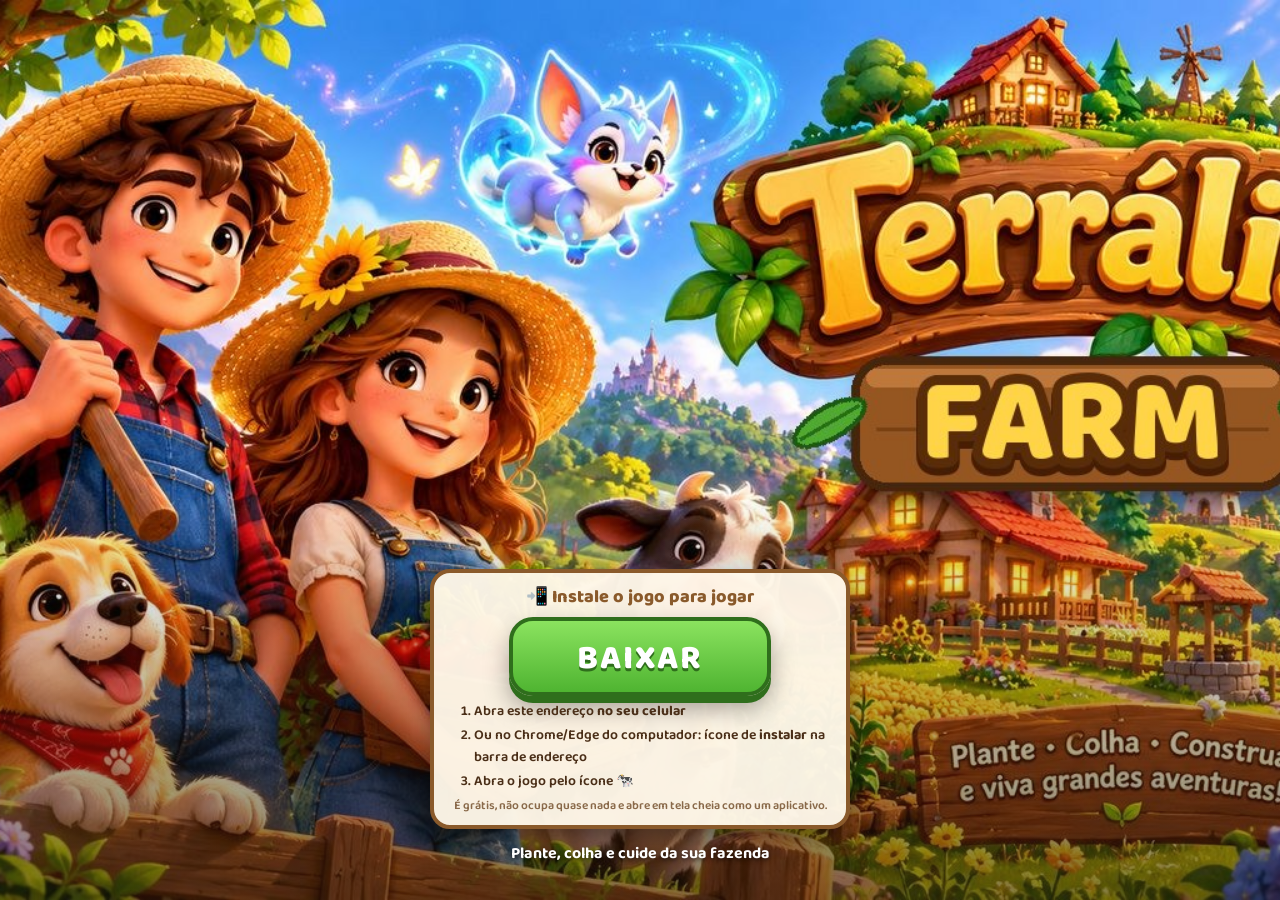
==== index.html @ 2d901656 "Add files via upload" ====
<!DOCTYPE html>
<html lang="pt-BR">
<head>
<meta charset="utf-8">
<meta name="viewport" content="width=device-width, initial-scale=1, maximum-scale=1, user-scalable=no, viewport-fit=cover">
<meta name="theme-color" content="#7cc456">
<meta name="screen-orientation" content="landscape">
<title>Terrália Farm</title>
<link rel="manifest" href="manifest.webmanifest">
<meta name="theme-color" content="#6cc357">
<meta name="mobile-web-app-capable" content="yes">
<meta name="apple-mobile-web-app-capable" content="yes">
<meta name="apple-mobile-web-app-title" content="Terrália Farm">
<link rel="icon" type="image/png" href="assets/icones/favicon.png">
<link rel="apple-touch-icon" href="assets/icones/apple-touch-icon.png">
<link rel="preconnect" href="https://fonts.googleapis.com">
<link href="https://fonts.googleapis.com/css2?family=Baloo+2:wght@500;600;700;800&display=swap" rel="stylesheet">
<link rel="stylesheet" href="css/style.css?v=0.46">
</head>
<body>
<canvas id="cena"></canvas>
<div id="carregando"><div class="car-caixa"><div class="car-logo">Terrália <span>Farm</span></div><div class="car-txt"></div><div class="car-barra"><i></i></div><div class="car-dica"></div></div></div>
<script>
(function(){
  var D=['Arraste a semente por cima de vários canteiros de uma vez!','Toque nos cercados para ouvir os bichinhos 🐄','Ajudar fazendas de amigos dá moedas e XP','Anuncie suas vendas da banca no chat 📢','Materiais de ampliação caem ao colher e produzir','Na cooperativa vocês pedem e doam itens entre si'];
  var el=document.getElementById('carregando'), barra=el.querySelector('i'), p=0, t=null;
  window.mostrarCarregando=function(txt){ el.querySelector('.car-txt').textContent=txt; el.querySelector('.car-dica').textContent='💡 '+D[Math.floor(Math.random()*D.length)]; el.classList.add('on'); clearInterval(t); t=setInterval(function(){ p+=(92-p)*.06; barra.style.width=p+'%'; },60); };
  window.esconderCarregando=function(){ clearInterval(t); barra.style.width='100%'; setTimeout(function(){ el.classList.add('saindo'); setTimeout(function(){ el.classList.remove('on','saindo'); },450); },250); };
  try{ var txt=sessionStorage.getItem('terralia-indo'); if(txt){ p=35; window.mostrarCarregando(txt); } }catch(e){}
})();
</script>
<div id="girar"><div class="cel"></div>Gire o celular<small>Terrália Farm é jogado na horizontal</small></div>

<!-- Tela inicial -->
<div id="splash">
  <div class="conta-splash" id="contaSplash"></div>
  <div class="splash-logo"><img src="assets/ui/logo.webp" alt="Terrália Farm"></div>
  <div class="splash-baixo">
    <button class="btn-jogar" id="btnJogar">JOGAR</button>
    <button class="btn-instalar" id="btnInstalar">📲 Baixar o jogo no celular</button>
    <div class="baixar-painel" id="painelBaixar"></div>
    <p class="splash-sub">Plante, colha e cuide da sua fazenda</p>
  </div>
</div>

<div class="tela-login" id="telaLogin"><div class="lg-caixa"><div class="lg-logo">Terrália <span>Farm</span></div><div id="lgCorpo"></div></div></div>
<div class="faixa-conta" id="faixaConta">⚠️ Seu progresso está só neste aparelho. <b>Conectar conta</b><span class="fc-x">✕</span></div>
<div class="modal-inst" id="modalInst"><div class="mi-caixa"><button class="mi-x" id="miFechar">✕</button><div class="mi-tit">📲 Terrália Farm no seu celular</div><div class="mi-corpo" id="miCorpo"></div></div></div>

<!-- Topo -->
<div class="topo">
  <div class="perfil" data-abrir="perfil">
    <div class="avatar"><img id="avatarImg" src="assets/img/fazendeiro.jpg" alt=""></div>
    <div class="estrela" data-icone="estrela"><span id="nivel">1</span></div>
    <div class="xp"><div class="xpbar"><i id="xpbar"></i></div><span id="xptxt"></span></div>
  </div>
  <div class="topo-dir">
    <div class="pill" id="chipMoedas"><span class="pill-ico" data-icone="moeda"></span><b id="moedas">0</b><button class="mais" data-abrir="loja">+</button></div>
    <button class="redondo" data-abrir="config" data-icone="engrenagem" aria-label="Configurações"></button>
  </div>
</div>

<!-- Botões laterais (agrupados: tocar abre os itens do grupo) -->
<div class="lateral">
  <div class="grupo">
    <button class="mini" data-grupo="visao" aria-label="Câmera"><span class="txt-ico">🎥</span><small>Câmera</small></button>
    <div class="flyout" id="fly-visao">
      <button class="mini" id="btnGirar" aria-label="Girar visão"><span class="txt-ico">⟳</span><small>Girar</small></button>
      <button class="mini" id="btnTrava" aria-label="Travar ou destravar a câmera"><span class="txt-ico">🔒</span><small>Travada</small></button>
    </div>
  </div>
  <div class="grupo">
    <button class="mini" data-grupo="social" aria-label="Social"><span class="txt-ico">👥</span><small>Social</small><b class="badge" id="badgeSocial"></b></button>
    <div class="flyout" id="fly-social">
      <button class="mini" data-abrir="amigos"><span class="txt-ico">🧑‍🤝‍🧑</span><small>Amigos</small></button>
      <button class="mini" data-abrir="coop"><span class="txt-ico">🤝</span><small>Coop</small></button>
      <button class="mini" data-abrir="banca"><span class="txt-ico">🏪</span><small>Banca</small></button>
      <button class="mini" data-abrir="ranking"><span class="txt-ico">🏆</span><small>Ranking</small></button>
    </div>
  </div>
  <button class="mini" data-abrir="pedidos" aria-label="Pedidos"><span class="txt-ico">🚚</span><small>Pedidos</small></button>
</div>

<!-- Botões de canto -->
<div class="cantos esq">
  <button class="gbtn" data-abrir="loja"><i data-icone="loja"></i><span>Loja</span></button>
  <button class="gbtn" data-abrir="animais"><i class="emo-gbtn">🐾</i><span>Animais</span><b class="badge" id="badgeAnimais"></b></button>
</div>
<div class="cantos dir">
  <span id="fpsTeste">-- fps</span>
  <button class="gbtn" data-abrir="armazem"><i data-icone="caixa"></i><span>Armazém</span><b class="badge" id="badgeArmazem"></b></button>
</div>

<div class="dica-campo" id="dicaCampo"></div>
<div class="missoes" id="missoes"></div>
<div class="vinheta"></div>
<div class="marca-jogo">Terrália <b>Farm</b></div>
<div class="chat" id="chat"></div>
<div class="dica-arr" id="dicaArr"></div>
<div class="tutorial" id="tutorial">
  <div class="tut-avatar"><img src="assets/img/fazendeiro.jpg" alt=""></div>
  <div class="tut-corpo"><div class="tut-nome">Tonho</div><div class="tut-txt"></div>
    <div class="tut-acoes"><button class="link-pular" data-tut="pular">Pular tutorial</button><button class="btn verde" data-tut="prox"></button></div></div>
</div>
<div class="maozinha" id="maozinha">👆</div>
<div class="barra-edicao"><span>✏️ Modo edição · toque numa construção e arraste</span><button class="btn verde" data-ed="concluir">Concluir</button></div>
<div class="ferr-edicao" id="ferrEdicao"><button data-ed="girar" title="Girar">⟳</button><button data-ed="ok" class="ok" title="Confirmar">✓</button><button data-ed="cancelar" class="nao" title="Cancelar">✕</button><button data-ed="vender" class="vend" title="Vender decoração">🗑</button></div>
<div class="hotbar" id="hotbar" style="display:none"></div>
<div class="seletor-sem" id="seletorSem"></div>
<div class="pop-venda" id="popVenda"></div>
<div class="barra-visita" id="barraVisita"></div>
<div class="fila-ui" id="filaUI"></div>
<div class="barra-construcao" id="barraConstrucao"></div>
<div class="tip" id="tip"></div>
<div class="toast-area" id="toasts"></div>

<!-- Janelas -->
<div class="fundo" id="fundo">
  <div class="janela">
    <div class="jtopo"><h2 id="jtitulo"></h2><button class="fechar" data-acao="fechar">✕</button></div>
    <div class="abas" id="jabas"></div>
    <div class="jcorpo" id="jcorpo"></div>
  </div>
</div>

<script src="assets/lib/three.min.js"></script>
<script src="assets/lib/OrbitControls.js"></script>
<script src="assets/lib/GLTFLoader.js"></script>
<script src="assets/lib/RoomEnvironment.js"></script>
<script src="assets/lib/supabase.js"></script>
<script src="js/icones.js"></script>
<script src="js/audio.js?v=0.46"></script>
<script src="js/game.js?v=0.46"></script>
</body>
</html>
---- css/style.css ----
:root{
  --madeira:#7a4a26; --madeira2:#9a5f33; --madeira-clara:#c98b52;
  --creme:#fff8ea; --creme2:#f5e7cc; --borda:#e0c9a0;
  --texto:#4a2e17; --suave:#8a6a4c;
  --ouro:#ffc53d; --ouro2:#f29e1f; --verde:#5cc23f; --verde2:#3a9128; --vermelho:#e0503a;
  --safe-t:env(safe-area-inset-top,0px); --safe-b:env(safe-area-inset-bottom,0px);
  --safe-l:env(safe-area-inset-left,0px); --safe-r:env(safe-area-inset-right,0px);
}
*{box-sizing:border-box}
html,body{margin:0;height:100%;overflow:hidden;background:#9fd8ff;overscroll-behavior:none}
body{font-family:'Baloo 2',system-ui,sans-serif;color:var(--texto);user-select:none;-webkit-user-select:none;-webkit-tap-highlight-color:transparent;touch-action:none}
button{font-family:inherit;cursor:pointer;border:none;color:inherit}
img{display:block}
#cena{position:fixed;inset:0;width:100%;height:100%;display:block;touch-action:none}

/* texto com contorno "de jogo" */
.contorno{color:#fff;text-shadow:0 2px 0 var(--madeira),2px 0 0 var(--madeira),-2px 0 0 var(--madeira),0 -2px 0 var(--madeira),1.5px 1.5px 0 var(--madeira),-1.5px 1.5px 0 var(--madeira),1.5px -1.5px 0 var(--madeira),-1.5px -1.5px 0 var(--madeira)}

/* ---------- splash ---------- */
#splash{position:fixed;inset:0;z-index:100;background:#2b6a3a url('../assets/img/capa.jpg') center/cover no-repeat;display:flex;align-items:flex-end;justify-content:center;transition:opacity .45s}
#splash::after{content:'';position:absolute;inset:0;background:linear-gradient(180deg,transparent 55%,rgba(30,20,8,.55));pointer-events:none}
#splash.saindo{opacity:0;pointer-events:none}
.splash-baixo{position:relative;z-index:1;text-align:center;padding:0 20px calc(34px + var(--safe-b))}
.btn-jogar{font-size:34px;font-weight:800;letter-spacing:2px;padding:10px 64px 6px;border-radius:24px;color:#fff;
  background:linear-gradient(180deg,#8be35f,#4fb431);border:4px solid #2f6e1c;box-shadow:0 7px 0 #2f6e1c,0 12px 24px rgba(0,0,0,.35);
  text-shadow:0 3px 0 #2f6e1c;animation:respira 1.6s ease-in-out infinite}
.btn-jogar:active{transform:translateY(4px);box-shadow:0 3px 0 #2f6e1c}
@keyframes respira{50%{transform:scale(1.05)}}
.splash-logo{display:none;position:absolute;top:calc(40px + var(--safe-t));left:0;right:0;text-align:center;z-index:1;font-size:58px;font-weight:800;color:#ffd447;letter-spacing:1px;
  text-shadow:0 4px 0 #8a4b1c,3px 0 0 #8a4b1c,-3px 0 0 #8a4b1c,0 -3px 0 #8a4b1c,3px 3px 0 #8a4b1c,-3px 3px 0 #8a4b1c,3px -3px 0 #8a4b1c,-3px -3px 0 #8a4b1c,0 10px 18px rgba(0,0,0,.4)}
@media (orientation:portrait){ #splash{background-position:28% center} .splash-logo{display:block} }
.splash-sub{color:#fff;font-weight:700;font-size:16px;margin:12px 0 0;text-shadow:0 2px 4px rgba(0,0,0,.6)}

/* ---------- topo ---------- */
.topo{position:fixed;top:calc(10px + var(--safe-t));left:calc(10px + var(--safe-l));right:calc(10px + var(--safe-r));display:flex;justify-content:space-between;align-items:flex-start;gap:8px;pointer-events:none;z-index:10}
.topo > *{pointer-events:auto}
.perfil{display:flex;align-items:center;position:relative;cursor:pointer}
.avatar{width:62px;height:62px;border-radius:18px;overflow:hidden;border:3px solid var(--madeira);background:#fff;box-shadow:0 4px 0 var(--madeira);position:relative;z-index:2}
.avatar img{width:100%;height:100%;object-fit:cover}
.estrela{position:absolute;left:42px;top:-8px;z-index:3;width:38px;height:38px}
.estrela svg{position:absolute;inset:0;width:100%;height:100%;filter:drop-shadow(0 2px 0 rgba(0,0,0,.25))}
.estrela span{position:absolute;inset:0;display:flex;align-items:center;justify-content:center;padding-top:4px;font-weight:800;font-size:14px;color:#fff;text-shadow:0 1px 0 #8a4b00,1px 0 0 #8a4b00,-1px 0 0 #8a4b00,0 -1px 0 #8a4b00}
.xp{margin-left:-10px;padding:4px 12px 4px 18px;background:rgba(74,46,23,.82);border-radius:0 14px 14px 0;min-width:130px;z-index:1}
.xpbar{height:10px;background:#3a2412;border-radius:6px;overflow:hidden}
.xpbar i{display:block;height:100%;width:0;background:linear-gradient(90deg,#9bea6e,#55c23a);border-radius:6px;transition:width .3s}
.xp span{display:block;font-size:11.5px;font-weight:700;color:#ffe9c6;line-height:1.2;margin-top:2px}
.topo-dir{display:flex;gap:8px;align-items:center}
.pill{display:flex;align-items:center;gap:6px;background:linear-gradient(180deg,#6b4122,#5a351b);border:3px solid #3e230f;border-radius:14px;padding:2px 3px 2px 0;color:#fff;font-weight:800;font-size:18px;min-width:132px;margin-left:16px;height:40px;box-shadow:0 3px 0 rgba(0,0,0,.25)}
.pill-ico{width:42px;height:42px;margin-left:-20px;flex:0 0 auto;filter:drop-shadow(0 2px 0 rgba(0,0,0,.3))}
.pill-ico svg{width:100%;height:100%}
.pill b{flex:1;text-align:right;text-shadow:0 2px 0 #2c180a}
.mais{width:26px;height:26px;border-radius:9px;background:linear-gradient(180deg,#8be35f,#4fb431);color:#fff;font-weight:800;font-size:19px;line-height:1;border:2px solid #2f6e1c;padding:0}
.redondo{width:46px;height:46px;border-radius:14px;background:linear-gradient(180deg,#d39762,#a8693a);border:3px solid var(--madeira);box-shadow:0 4px 0 var(--madeira);padding:5px}
.redondo svg{width:100%;height:100%}
.lateral{position:fixed;right:calc(12px + var(--safe-r));top:calc(78px + var(--safe-t));display:flex;flex-direction:column;gap:10px;z-index:10}
.mini{width:56px;height:56px;border-radius:50%;background:radial-gradient(circle at 50% 35%,#fffaf0,#f1dcb5);border:3px solid var(--madeira);box-shadow:0 4px 0 var(--madeira);padding:0;display:flex;flex-direction:column;align-items:center;justify-content:center}
.mini span{width:30px;height:30px;display:block}.mini svg{width:100%;height:100%}
.mini small{font-size:9.5px;font-weight:800;line-height:1;margin-top:1px}
.mini.ligado{background:radial-gradient(circle at 50% 35%,#fff7cf,#ffd35a);border-color:#b8740c;box-shadow:0 4px 0 #b8740c}
.mini:active{transform:translateY(2px);box-shadow:0 2px 0 var(--madeira)}
.pulse{animation:pulse .35s}
@keyframes pulse{50%{transform:scale(1.12)}}

/* ---------- botões de canto ---------- */
.cantos{position:fixed;bottom:calc(14px + var(--safe-b));display:flex;gap:10px;z-index:10}
.cantos.esq{left:calc(12px + var(--safe-l))}
.cantos.dir{right:calc(12px + var(--safe-r))}
.gbtn{width:76px;height:76px;border-radius:20px;position:relative;padding:0;
  background:linear-gradient(180deg,#fff3d6 0,#fff3d6 58%,#f3d7a6 58%,#e9c48a 100%);
  border:3px solid var(--madeira);box-shadow:0 5px 0 var(--madeira),0 8px 14px rgba(0,0,0,.18);
  display:flex;flex-direction:column;align-items:center;justify-content:center}
.gbtn i{display:block;width:44px;height:44px;filter:drop-shadow(0 2px 0 rgba(0,0,0,.18))}
.gbtn i svg{width:100%;height:100%}
.gbtn span{font-size:12.5px;font-weight:800;margin-top:4px;color:var(--texto)}
.gbtn:active{transform:translateY(3px);box-shadow:0 2px 0 var(--madeira)}
.badge{position:absolute;top:-8px;right:-8px;background:var(--vermelho);color:#fff;font-size:12.5px;font-weight:800;border-radius:11px;padding:0 7px;min-width:22px;border:2px solid #fff;display:none}

/* ---------- barra de ferramentas ---------- */
.hotbar{position:fixed;left:50%;bottom:calc(14px + var(--safe-b));transform:translateX(-50%);display:flex;gap:6px;z-index:10;
  background:rgba(74,46,23,.82);border-radius:22px;padding:7px;max-width:calc(100vw - 380px);overflow-x:auto;scrollbar-width:none;touch-action:pan-x}
.hotbar::-webkit-scrollbar{display:none}
.slot{width:60px;height:60px;flex:0 0 auto;border-radius:16px;background:var(--creme);border:3px solid #c9a676;display:flex;flex-direction:column;align-items:center;justify-content:center;position:relative;font-size:28px;line-height:1;padding:0}
.slot small{font-size:10px;font-weight:800;color:var(--suave);margin-top:2px}
.slot .qtd{position:absolute;bottom:-5px;right:-4px;font-size:12px;font-weight:800;background:var(--madeira);color:#fff;border-radius:8px;padding:0 5px;min-width:20px}
.slot.ativo{border-color:var(--ouro);background:#fff3c4;box-shadow:0 0 0 3px rgba(255,197,61,.55);transform:translateY(-4px)}
.slot.vazio{opacity:.5}
.slot .ico{width:38px;height:38px;position:relative;display:block}
.slot .ico svg{width:100%;height:100%}
.slot .ico .emo{position:absolute;left:0;right:0;bottom:3px;text-align:center;font-size:17px;line-height:1}
.sep{width:3px;background:rgba(255,255,255,.2);margin:6px 1px;border-radius:2px;flex:0 0 auto}

.dica-campo{position:fixed;left:50%;bottom:calc(98px + var(--safe-b));transform:translateX(-50%);background:rgba(74,46,23,.82);color:#fff;font-weight:700;font-size:14px;padding:4px 14px;border-radius:12px;pointer-events:none;white-space:nowrap;z-index:9;max-width:calc(100vw - 24px);overflow:hidden;text-overflow:ellipsis}

.tip{position:fixed;pointer-events:none;background:rgba(74,46,23,.92);color:#fff;font-weight:700;font-size:14px;padding:5px 10px;border-radius:10px;transform:translate(14px,14px);display:none;z-index:20;white-space:nowrap}
.flutua{position:fixed;pointer-events:none;font-weight:800;font-size:24px;z-index:25;transform:translate(-50%,-50%);white-space:nowrap}

.toast-area{position:fixed;left:50%;top:calc(84px + var(--safe-t));transform:translateX(-50%);display:flex;flex-direction:column;gap:6px;align-items:center;z-index:60;pointer-events:none;width:max-content;max-width:calc(100vw - 24px)}
.toast{background:rgba(74,46,23,.95);color:#fff;padding:7px 16px;border-radius:14px;font-weight:700;font-size:15px;box-shadow:0 4px 12px rgba(0,0,0,.2);animation:entra .25s ease-out;text-align:center}
.toast.bom{background:#3f8d33} .toast.ouro{background:#d48a0a}
@keyframes entra{from{transform:translateY(-10px);opacity:0}}

/* ---------- janelas ---------- */
.fundo{position:fixed;inset:0;background:rgba(30,18,6,.45);display:none;align-items:center;justify-content:center;z-index:70;padding:calc(14px + var(--safe-t)) 12px calc(14px + var(--safe-b))}
.fundo.aberto{display:flex}
.janela{background:var(--creme);border:4px solid var(--madeira);border-radius:24px;width:100%;max-width:470px;max-height:100%;display:flex;flex-direction:column;box-shadow:0 8px 0 var(--madeira),0 16px 34px rgba(0,0,0,.3);overflow:hidden;animation:abre .2s ease-out}
@keyframes abre{from{transform:scale(.92);opacity:.4}}
.jtopo{display:flex;align-items:center;justify-content:center;padding:10px 14px;position:relative;
  background:repeating-linear-gradient(180deg,#b57442 0 22px,#a8693a 22px 24px);border-bottom:4px solid var(--madeira)}
.jtopo h2{margin:0;font-size:24px;line-height:1.2}
.fechar{position:absolute;right:10px;top:50%;transform:translateY(-50%);width:36px;height:36px;border-radius:12px;font-size:17px;font-weight:800;color:#fff;background:linear-gradient(180deg,#f2735b,#d4462f);border:3px solid #8e2a1a;padding:0}
.abas{display:flex;gap:6px;padding:10px 12px 4px}
.abas:empty{display:none}
.abas button{flex:1;background:var(--creme2);border-radius:12px;padding:6px 2px;font-size:14px;font-weight:800;color:var(--suave);border:2px solid var(--borda)}
.abas button.ativa{background:var(--ouro);color:var(--texto);border-color:var(--ouro2)}
.jcorpo{padding:10px 12px 14px;overflow:auto;touch-action:pan-y;-webkit-overflow-scrolling:touch}
.dica{font-size:13px;color:var(--suave);margin:0 4px 10px;line-height:1.35}
.card{display:flex;align-items:center;gap:10px;background:#fff;border:2px solid var(--borda);border-radius:16px;padding:8px 10px;margin-bottom:8px}
.card .em{font-size:32px;width:44px;text-align:center;flex:0 0 auto}
.card .foto{width:62px;height:62px;border-radius:14px;overflow:hidden;border:3px solid var(--madeira);flex:0 0 auto;background:#fff}
.card .foto img{width:100%;height:100%;object-fit:cover}
.card .meio{flex:1;min-width:0;line-height:1.2}
.card .nome{font-weight:800;font-size:16px}
.card .det{font-size:12.5px;color:var(--suave);font-weight:600}
.card.trava{opacity:.55;filter:grayscale(.7)}
.card.amigo-ok{background:#f2fbe9;border-color:#a9d98f}
.botoes{display:flex;gap:5px;flex:0 0 auto}
.btn{background:linear-gradient(180deg,#ffd768,#f5a623);color:var(--texto);font-weight:800;border-radius:12px;padding:6px 11px;font-size:14px;border:2px solid #b8740c;box-shadow:0 3px 0 #b8740c;white-space:nowrap}
.btn:active{transform:translateY(2px);box-shadow:0 1px 0 #b8740c}
.btn:disabled{background:#e8dfcf;color:#ab9b87;border-color:#cfc1aa;box-shadow:0 3px 0 #cfc1aa;cursor:not-allowed;transform:none}
.btn.verde{background:linear-gradient(180deg,#8be35f,#4fb431);color:#fff;border-color:#2f6e1c;box-shadow:0 3px 0 #2f6e1c;text-shadow:0 1px 0 #2f6e1c}
.btn.vermelho{background:linear-gradient(180deg,#f2735b,#d4462f);color:#fff;border-color:#8e2a1a;box-shadow:0 3px 0 #8e2a1a}
.btn.grande{width:100%;padding:10px;font-size:17px;margin-bottom:10px}
.preco{font-weight:800;font-size:15px}
.sobe{color:#3a9128} .desce{color:var(--vermelho)}
.evento{background:linear-gradient(90deg,#ffe9a8,#ffd56b);border:2px solid #f2b632;border-radius:12px;padding:8px 10px;font-weight:700;font-size:14px;margin-bottom:10px}
.nv{font-size:12px;background:#e8f4e1;color:#3f7d31;border-radius:6px;padding:1px 7px;font-weight:800}
.texto p,.texto li{font-size:15px;line-height:1.45;margin:6px 0}
.texto ul{padding-left:20px;margin:4px 0 10px}
.acoes{display:flex;gap:8px;justify-content:flex-end;margin-top:10px}
.linha-cfg{display:flex;align-items:center;justify-content:space-between;gap:10px;background:#fff;border:2px solid var(--borda);border-radius:14px;padding:10px 12px;margin-bottom:8px;font-weight:700}
.erro{position:fixed;inset:0;display:flex;align-items:center;justify-content:center;font-size:18px;font-weight:700;text-align:center;padding:30px}

/* ---------- celular ---------- */
@media (max-width:820px){
  .hotbar{left:10px;right:10px;transform:none;max-width:none;justify-content:flex-start;bottom:calc(10px + var(--safe-b))}
  .cantos{flex-direction:column;bottom:calc(96px + var(--safe-b));gap:9px}
  .gbtn{width:62px;height:62px;border-radius:17px}
  .gbtn i{width:36px;height:36px}
  .lateral{top:calc(74px + var(--safe-t))}
  .mini{width:50px;height:50px}.mini span{width:26px;height:26px}.mini small{font-size:8.5px}
  .slot .ico{width:34px;height:34px}
  .gbtn span{font-size:10.5px;margin-top:2px}
  .dica-campo{display:none}
  .abas button{font-size:12.5px;white-space:nowrap;padding:6px 0}
  .slot{width:56px;height:56px}
}
@media (max-width:420px){
  .avatar{width:54px;height:54px}
  .estrela{left:38px}
  .xp{min-width:96px;padding-right:8px}
  .pill{min-width:96px;font-size:16px}
  .redondo{width:40px;height:40px;font-size:19px}
}
@media (max-height:520px) and (orientation:landscape){
  .topo{top:calc(6px + var(--safe-t))}
  .avatar{width:46px;height:46px;border-radius:14px}
  .estrela{left:32px;top:-8px;width:32px;height:32px}
  .estrela span{font-size:12px}
  .xp{min-width:110px;padding:3px 10px 3px 16px}
  .xp span{font-size:10.5px}
  .pill{height:34px;min-width:118px;font-size:16px}
  .pill-ico{width:36px;height:36px}
  .redondo{width:38px;height:38px;padding:4px}
  .lateral{top:calc(54px + var(--safe-t));gap:8px}
  .mini{width:44px;height:44px}.mini span{width:22px;height:22px}.mini small{font-size:8px}
  .cantos{flex-direction:row;bottom:calc(8px + var(--safe-b));gap:8px}
  .gbtn{width:56px;height:56px;border-radius:15px}
  .gbtn i{width:30px;height:30px}
  .gbtn span{font-size:9.5px;margin-top:1px}
  .hotbar{left:50%;right:auto;transform:translateX(-50%);bottom:calc(8px + var(--safe-b));max-width:calc(100vw - 400px);padding:5px;gap:5px;border-radius:18px}
  .slot{width:48px;height:48px;border-radius:13px;border-width:2px}
  .slot .ico{width:28px;height:28px}
  .slot .ico .emo{font-size:12px;bottom:2px}
  .slot small{font-size:8.5px}
  .slot .qtd{font-size:10px;min-width:16px}
  .dica-campo{display:none}
  .toast-area{top:calc(56px + var(--safe-t))}
  .toast{font-size:13px;padding:5px 12px}
  .janela{max-width:560px}
  .jtopo{padding:6px 12px}.jtopo h2{font-size:20px}
  .fechar{width:32px;height:32px}
  .abas{padding:6px 10px 2px}
  .card{padding:6px 8px;margin-bottom:6px}
  .card .foto{width:50px;height:50px}
  .splash-baixo{padding-bottom:calc(16px + var(--safe-b))}
  .btn-jogar{font-size:26px;padding:6px 48px 3px}
  .splash-sub{font-size:13px;margin-top:6px}
}
/* celular em pé: pede para virar */
#girar{display:none}
@media (orientation:portrait) and (pointer:coarse){
  #girar{display:flex;position:fixed;inset:0;z-index:200;background:linear-gradient(180deg,#8fd16a,#4f9e3a);color:#fff;flex-direction:column;align-items:center;justify-content:center;text-align:center;padding:30px;font-weight:800;font-size:22px;text-shadow:0 2px 0 #2f6e1c}
  #girar .cel{width:70px;height:120px;border:6px solid #fff;border-radius:16px;margin-bottom:22px;animation:girar 2s ease-in-out infinite}
  #girar small{font-size:15px;font-weight:700;margin-top:8px;opacity:.95}
}
@keyframes girar{0%,20%{transform:rotate(0)}50%,80%{transform:rotate(-90deg)}100%{transform:rotate(0)}}


/* ---------- extras v3 ---------- */
.m-ico{display:inline-block;width:16px;height:16px;vertical-align:-3px;margin-right:2px}
.m-ico svg{width:100%;height:100%}
.btn .m-ico{width:15px;height:15px}
.saco-card{position:relative;width:44px;height:44px}
.saco-card svg{width:100%;height:100%}
.saco-card .emo{position:absolute;left:0;right:0;bottom:4px;text-align:center;font-size:19px;line-height:1}
.sub{font-weight:800;font-size:17px;margin:4px 4px 2px;color:var(--texto)}
.card.animal{flex-direction:column;align-items:stretch}
.card.animal .linha{display:flex;align-items:center;gap:10px}
.card.animal .linha2{display:flex;flex-wrap:wrap;gap:6px;margin-top:8px;padding-top:8px;border-top:2px dashed var(--borda)}
.card.animal .linha2 .btn{font-size:12.5px;padding:5px 9px}

/* ---------- modo edição ---------- */
.barra-edicao{display:none;position:fixed;top:calc(10px + var(--safe-t));left:50%;transform:translateX(-50%);z-index:30;align-items:center;gap:12px;
  background:rgba(74,46,23,.92);color:#fff;font-weight:800;font-size:15px;padding:6px 8px 6px 16px;border-radius:16px;border:3px solid #3e230f;white-space:nowrap}
body.editando .barra-edicao{display:flex}
body.editando .hotbar, body.editando .cantos, body.editando .dica-campo, body.editando .topo, body.editando #btnCentro, body.editando #btnChamar{display:none!important}
body.editando #btnEditar{background:radial-gradient(circle at 50% 35%,#fff7cf,#ffd35a);border-color:#b8740c;box-shadow:0 4px 0 #b8740c}
.ferr-edicao{display:none;position:fixed;z-index:30;transform:translate(-50%,-100%);gap:8px}
.ferr-edicao button{width:48px;height:48px;border-radius:50%;font-size:24px;font-weight:800;color:#fff;padding:0;background:linear-gradient(180deg,#d39762,#a8693a);border:3px solid var(--madeira);box-shadow:0 4px 0 var(--madeira)}
.ferr-edicao .ok{background:linear-gradient(180deg,#8be35f,#4fb431);border-color:#2f6e1c;box-shadow:0 4px 0 #2f6e1c}
.ferr-edicao .ok:disabled{filter:grayscale(1);opacity:.6}
.ferr-edicao .nao{background:linear-gradient(180deg,#f2735b,#d4462f);border-color:#8e2a1a;box-shadow:0 4px 0 #8e2a1a}
@media (max-height:520px) and (orientation:landscape){ .barra-edicao{font-size:12.5px;top:calc(6px + var(--safe-t))} .ferr-edicao button{width:42px;height:42px;font-size:20px} }

/* ---------- girar ---------- */
.mini .txt-ico{font-size:26px;font-weight:800;line-height:30px;text-align:center;color:var(--madeira)}
/* ---------- missões ---------- */
.missoes{position:fixed;left:calc(10px + var(--safe-l));top:calc(84px + var(--safe-t));z-index:9;width:230px;display:flex;flex-direction:column;gap:6px}
body.em-tutorial .missoes, body.editando .missoes{display:none}
.mis-topo{display:flex;align-items:center;gap:6px;background:rgba(74,46,23,.88);color:#fff;font-weight:800;font-size:14px;border-radius:12px;padding:5px 10px;border:2px solid #3e230f;width:max-content}
.mis-topo span{opacity:.8;font-size:12px}
.mis-pronta{background:var(--vermelho);border-radius:9px;padding:0 6px;font-size:12px}
.mis{background:rgba(255,248,234,.95);border:2px solid var(--borda);border-radius:13px;padding:6px 9px;box-shadow:0 3px 0 rgba(61,43,31,.15)}
.mis.ok{border-color:#7ccf5c;background:#f1fbe8;animation:pulse 1.4s infinite}
.mis-txt{font-weight:800;font-size:13px;line-height:1.2}
.mis-linha{display:flex;align-items:center;gap:6px;margin-top:4px}
.mis-linha span{font-size:11px;font-weight:800;color:var(--suave);white-space:nowrap}
.mis-barra{flex:1;height:7px;background:#ead9b8;border-radius:5px;overflow:hidden}
.mis-barra i{display:block;height:100%;background:linear-gradient(90deg,#9bea6e,#55c23a)}
.mis-premio{font-size:11.5px;font-weight:700;color:var(--suave);margin-top:3px}
.mis-btn{width:100%;margin-top:5px;padding:4px 8px;font-size:13px}
/* ---------- tutorial ---------- */
.tutorial{display:none;position:fixed;left:calc(12px + var(--safe-l));bottom:calc(100px + var(--safe-b));z-index:85;max-width:380px;gap:10px;align-items:flex-start;
  background:var(--creme);border:4px solid var(--madeira);border-radius:20px;padding:10px 12px;box-shadow:0 6px 0 var(--madeira),0 10px 24px rgba(0,0,0,.25);animation:abre .25s ease-out}
.tut-avatar{width:58px;height:58px;border-radius:16px;overflow:hidden;border:3px solid var(--madeira);flex:0 0 auto;background:#fff}
.tut-avatar img{width:100%;height:100%;object-fit:cover}
.tut-nome{font-weight:800;font-size:13px;color:var(--ouro2)}
.tut-txt{font-size:15px;line-height:1.35;font-weight:600}
.tut-acoes{display:flex;justify-content:space-between;align-items:center;gap:8px;margin-top:6px}
.link-pular{background:none;color:var(--suave);font-size:12px;font-weight:700;text-decoration:underline;padding:0}
.maozinha{display:none;position:fixed;z-index:90;font-size:44px;pointer-events:none;transform:translate(-20%,0);animation:apontar .9s ease-in-out infinite;filter:drop-shadow(0 3px 2px rgba(0,0,0,.35))}
@keyframes apontar{0%,100%{margin-top:6px}50%{margin-top:22px}}
@media (max-height:520px) and (orientation:landscape){
  .missoes{top:calc(60px + var(--safe-t));width:200px;gap:4px}
  .mis{padding:4px 7px}.mis-txt{font-size:11.5px}.mis-btn{font-size:11.5px;padding:3px 6px}
  .mis-premio{font-size:10.5px}
  .tutorial{bottom:calc(70px + var(--safe-b));max-width:330px;padding:7px 9px;border-width:3px}
  .tut-avatar{width:44px;height:44px}.tut-txt{font-size:13px}
  .maozinha{font-size:36px}
  .mini .txt-ico{font-size:22px;line-height:24px}
}

/* ---------- loja: subabas ---------- */
.subabas{display:flex;gap:5px;margin:0 0 10px;flex-wrap:wrap}
.subabas button{flex:1;min-width:max-content;background:#fff;border:2px solid var(--borda);border-radius:11px;padding:5px 8px;font-size:13px;font-weight:800;color:var(--suave)}
.subabas button.ativa{background:#6cc357;border-color:#3f8d33;color:#fff;text-shadow:0 1px 0 #2f6e1c}
.ferr-edicao .vend{background:linear-gradient(180deg,#9aa3ad,#6c757f);border-color:#3e454c;box-shadow:0 4px 0 #3e454c;font-size:20px}
.mis{cursor:pointer}
.mis-ir{font-size:12px;opacity:.8}
@media (max-height:520px) and (orientation:landscape){ .subabas button{font-size:11.5px;padding:4px 6px} }

/* ---------- perfil, nomes, moinho ---------- */
input.campo{width:100%;font-family:inherit;font-size:18px;font-weight:700;padding:9px 12px;border-radius:12px;border:3px solid var(--borda);background:#fff;color:var(--texto);user-select:text;-webkit-user-select:text;touch-action:auto;margin:4px 0 6px}
input.campo:focus{outline:none;border-color:var(--ouro2)}
.escolha{display:flex;gap:12px;margin:8px 0 12px}
.opcao{flex:1;background:#fff;border:3px solid var(--borda);border-radius:18px;padding:8px;display:flex;flex-direction:column;align-items:center;gap:6px;font-weight:800;font-size:15px}
.opcao img{width:96px;height:96px;border-radius:14px;object-fit:cover;border:3px solid var(--madeira)}
.opcao.sel{border-color:#4fb431;background:#f1fbe8;box-shadow:0 0 0 3px rgba(92,194,63,.35)}
.lapis{background:none;padding:0 4px;font-size:15px}
.fila-moinho{display:flex;gap:6px;margin-bottom:10px;flex-wrap:wrap}
.vaga{flex:1;min-width:120px;background:#fff;border:2px solid var(--borda);border-radius:12px;padding:6px 8px;font-weight:800;font-size:13px}
.vaga small{font-weight:700;color:var(--suave);font-size:11.5px}
.vaga.vazia{color:#b8a68e;border-style:dashed;display:flex;align-items:center;justify-content:center;min-height:52px}
.ing{display:inline-block;border-radius:8px;padding:0 6px;font-weight:800}
.ing.tem{background:#e6f6dc;color:#2f7a1f}.ing.falta{background:#fde4df;color:#b53a26}
@media (max-height:520px) and (orientation:landscape){ .opcao img{width:64px;height:64px} .escolha{margin:4px 0 6px} input.campo{font-size:15px;padding:6px 10px} }
.btn.verde:disabled,.btn.vermelho:disabled{background:#e8dfcf;color:#ab9b87;border-color:#cfc1aa;box-shadow:0 3px 0 #cfc1aa;text-shadow:none}
/* ---------- editor de personagem ---------- */
.editor-av{display:flex;gap:10px;align-items:flex-start}
.editor-av .prev{flex:0 0 170px;height:200px;border-radius:18px;background:radial-gradient(circle at 50% 40%,#e6f6ff,#bfe3f7);border:3px solid var(--borda);overflow:hidden;position:sticky;top:0;display:flex;align-items:center;justify-content:center}
.editor-av .prev canvas{width:200px!important;height:200px!important}
.editor-av .opcoes{flex:1;display:flex;flex-direction:column;gap:6px;min-width:0}
.op b{font-size:13px;display:block;margin-bottom:3px}
.chips{display:flex;flex-wrap:wrap;gap:5px}
.chip{background:#fff;border:2px solid var(--borda);border-radius:10px;padding:3px 9px;font-size:12.5px;font-weight:800;color:var(--suave)}
.chip.sel{background:#6cc357;border-color:#3f8d33;color:#fff}
.cor{width:28px;height:28px;border-radius:50%;border:3px solid #fff;box-shadow:0 0 0 2px var(--borda);padding:0}
.cor.sel{box-shadow:0 0 0 3px #3f8d33;transform:scale(1.12)}
@media (max-height:520px) and (orientation:landscape){
  .editor-av .prev{flex-basis:130px;height:150px}.editor-av .prev canvas{width:150px!important;height:150px!important}
  .cor{width:24px;height:24px}.chip{font-size:11.5px;padding:2px 7px}
}

.cap{display:flex;align-items:center;gap:8px;background:#fff;border:2px solid var(--borda);border-radius:14px;padding:6px 8px;margin-bottom:10px}
.cap-txt{font-weight:800;white-space:nowrap}
.cap .mis-barra{flex:1;height:10px}
.cap .btn{font-size:12.5px;padding:4px 8px}
.badge.cheio{background:#e08a0a}


/* ---------- lista de afazeres ---------- */
.fila-ui{display:none;position:fixed;left:50%;transform:translateX(-50%);bottom:calc(122px + var(--safe-b));z-index:11;gap:4px;align-items:center;background:rgba(74,46,23,.85);border-radius:14px;padding:4px 6px;max-width:calc(100vw - 24px)}
.fila-tit{color:#fff;font-weight:800;font-size:13px;margin:0 4px}
.fila-ic{width:30px;height:30px;border-radius:9px;background:var(--creme);border:2px solid #c9a676;font-size:16px;padding:0;display:flex;align-items:center;justify-content:center}
.fila-ic.atual{border-color:var(--ouro);background:#fff3c4;animation:pulse 1s infinite}
.fila-mais{color:#fff;font-weight:800;font-size:12px}
.fila-cancel{width:30px;height:30px;border-radius:9px;background:linear-gradient(180deg,#f2735b,#d4462f);border:2px solid #8e2a1a;font-size:15px;padding:0;margin-left:2px}
body.editando .fila-ui{display:none!important}
/* ---------- barra de construção ---------- */
.barra-construcao{display:none;position:fixed;left:12px;right:12px;bottom:calc(10px + var(--safe-b));z-index:30;gap:6px;overflow-x:auto;background:rgba(74,46,23,.9);border-radius:18px;padding:6px;scrollbar-width:none;touch-action:pan-x}
.barra-construcao::-webkit-scrollbar{display:none}
body.editando .barra-construcao{display:flex}
.bc{flex:0 0 auto;width:78px;background:var(--creme);border:2px solid #c9a676;border-radius:13px;padding:4px 2px;display:flex;flex-direction:column;align-items:center;line-height:1.1}
.bc .e{font-size:24px}.bc small{font-size:9.5px;font-weight:800;color:var(--suave);white-space:nowrap;overflow:hidden;max-width:74px;text-overflow:ellipsis}
.bc b{font-size:11px;font-weight:800;margin-top:1px}
.bc.trava{opacity:.5;filter:grayscale(.8)}.bc.caro b{color:#c0392b}
/* ---------- janela das fábricas (simples) ---------- */
.fab-topo{display:flex;gap:6px;align-items:center;flex-wrap:wrap;margin-bottom:8px}
.slotfab{width:58px;height:58px;border-radius:14px;background:#fff;border:2px solid var(--borda);display:flex;flex-direction:column;align-items:center;justify-content:center;position:relative;overflow:hidden}
.slotfab .e{font-size:24px;line-height:1}.slotfab small{font-size:11px;font-weight:800;color:var(--suave)}
.slotfab.ativo{border-color:var(--ouro);background:#fff8dc}
.slotfab .pb{position:absolute;left:0;bottom:0;height:5px;background:#55c23a}
.slotfab.vazio{border-style:dashed;color:#c9b393;font-size:22px;font-weight:800}
.fab-topo .btn{margin-left:auto}
.receita{display:flex;align-items:center;gap:8px;background:#fff;border:2px solid var(--borda);border-radius:14px;padding:6px 8px;margin-bottom:6px}
.receita .e{font-size:28px;width:36px;text-align:center}
.receita .meio{flex:1;min-width:0;line-height:1.25}.receita b{font-size:14.5px}
.receita .det{display:flex;flex-wrap:wrap;gap:4px;align-items:center;margin-top:2px}
.receita .det span:not(.ing){font-size:11.5px;font-weight:800;color:var(--suave)}
.receita .btn{padding:5px 9px;font-size:13px}
.receita.trava{opacity:.5;filter:grayscale(.7)}
.ing{font-size:11.5px;padding:0 5px}
@media (max-height:520px) and (orientation:landscape){
  .fila-ui{bottom:calc(72px + var(--safe-b))}.fila-ic,.fila-cancel{width:26px;height:26px;font-size:14px}
  .bc{width:66px}.bc .e{font-size:20px}
  .slotfab{width:48px;height:48px}.receita{padding:4px 6px}.receita .e{font-size:22px}
}

/* barra de sementes entre os botões dos cantos (não cobre Animais/Celeiro/Armazém) */
.hotbar{left:192px;right:282px;transform:none;max-width:none;width:auto;justify-content:safe center}
.dica-campo{bottom:calc(98px + var(--safe-b))}
@media (max-width:820px){ .hotbar{left:10px;right:10px} }
@media (max-height:520px) and (orientation:landscape){ .hotbar{left:138px;right:198px;transform:none;max-width:none;width:auto} }

.racao-ic{position:relative;display:inline-block;width:1.25em;height:1.25em;vertical-align:middle}
.racao-ic svg{width:100%;height:100%}
.racao-ic i{position:absolute;left:0;right:0;top:64%;transform:translateY(-50%);text-align:center;font-style:normal;font-size:.52em;line-height:1}
.racao-ic.e{font-size:28px}.racao-ic.grande{font-size:30px}.racao-ic.mini-ic{font-size:18px}
.slotfab .racao-ic.e{font-size:22px}

/* barra com só 3 ferramentas + painel de sementes */
.hotbar,.hotbar[class]{left:50%;right:auto;transform:translateX(-50%);width:auto;max-width:none;overflow:visible;justify-content:center}
@media (max-width:820px){ .hotbar{left:50%;right:auto} }
@media (max-height:520px) and (orientation:landscape){ .hotbar{left:50%;right:auto;transform:translateX(-50%)} }
.slot.plantar{width:74px}
.slot .seta{position:absolute;top:3px;right:5px;font-size:9px;color:var(--suave);transition:transform .15s}
.slot.aberto .seta{transform:rotate(180deg)}
.seletor-sem{position:fixed;left:50%;bottom:calc(96px + var(--safe-b));transform:translateX(-50%) translateY(10px);z-index:12;background:rgba(74,46,23,.92);border-radius:20px;padding:8px 10px 10px;
  opacity:0;pointer-events:none;transition:opacity .15s,transform .15s;max-width:calc(100vw - 24px)}
.seletor-sem.on{opacity:1;pointer-events:auto;transform:translateX(-50%)}
.seletor-sem:after{content:'';position:absolute;left:calc(50% + 68px);bottom:-8px;border:8px solid transparent;border-bottom:0;border-top-color:rgba(74,46,23,.92)}
.sel-tit{color:#ffe9b8;font-weight:800;font-size:12px;text-align:center;margin-bottom:6px}
.sel-lista{display:flex;gap:6px;overflow-x:auto;scrollbar-width:none;padding-top:4px}
.sem{width:58px;height:62px;flex:0 0 auto;border-radius:14px;background:var(--creme);border:3px solid #c9a676;display:flex;flex-direction:column;align-items:center;justify-content:center;position:relative;padding:0}
.sem.ativo{border-color:var(--ouro);background:#fff3c4;box-shadow:0 0 0 3px rgba(255,197,61,.55)}
.sem.vazio .ico,.sem.vazio small{opacity:.45}
.sem .ico{width:34px;height:34px;position:relative;display:block}.sem .ico svg{width:100%;height:100%}
.sem .ico .emo{position:absolute;left:0;right:0;bottom:3px;text-align:center;font-size:15px;line-height:1}
.sem small{font-size:10px;font-weight:800;color:var(--suave);margin-top:1px}
.sem .qtd{position:absolute;bottom:-5px;right:-4px;font-size:11px;font-weight:800;background:var(--madeira);color:#fff;border-radius:8px;padding:0 5px;min-width:18px}
.sem .mais{position:absolute;top:-6px;right:-6px;width:22px;height:22px;border-radius:50%;background:#55c23a;color:#fff;font-weight:900;font-size:16px;line-height:22px;box-shadow:0 2px 0 #2f8a1f}
@media (max-height:520px) and (orientation:landscape){
  .seletor-sem{bottom:calc(76px + var(--safe-b));padding:6px 8px 8px}.sem{width:48px;height:52px}.sem .ico{width:28px;height:28px}.sem small{font-size:8.5px}
  .slot.plantar{width:62px}.seletor-sem:after{left:calc(50% + 56px)}
}
.card.destaque{border-color:var(--ouro);box-shadow:0 0 0 3px rgba(255,197,61,.6);animation:piscaDest 1s ease 2}
@keyframes piscaDest{50%{background:#fff3c4}}

/* online: login, ranking */
.btn-google{background:#fff!important;color:#3c3c3c!important;border:2px solid #d7d7d7!important;box-shadow:0 3px 0 #bdbdbd!important;white-space:nowrap}
.btn-google b{font-family:Arial,sans-serif;font-weight:900;background:conic-gradient(from -45deg,#ea4335 0 25%,#4285f4 0 50%,#34a853 0 75%,#fbbc05 0);-webkit-background-clip:text;background-clip:text;color:transparent;margin-right:4px;font-size:1.1em}
.botoes-cfg{display:flex;gap:6px;flex-wrap:wrap;justify-content:flex-end}
.rank-lista{display:flex;flex-direction:column;gap:5px}
.rank-linha{display:flex;align-items:center;gap:10px;background:#fff;border:2px solid var(--borda);border-radius:12px;padding:7px 12px;font-weight:800}
.rank-linha .pos{width:30px;text-align:center;font-size:18px;color:var(--suave)}
.rank-linha .nm{flex:1;overflow:hidden;text-overflow:ellipsis;white-space:nowrap}
.rank-linha .vl{color:var(--madeira)}
.rank-linha.eu{border-color:var(--ouro);background:#fff3c4}
.dica.legal{text-align:center;font-size:12px}.dica.legal a{color:var(--madeira);font-weight:800}

/* ---------- loja em vitrine (janela larga, tamanho fixo) ---------- */
.janela.larga{max-width:none;width:min(94vw,1000px);height:min(100%,620px)}
.janela.larga .jcorpo{flex:1;min-height:0;display:flex;flex-direction:column;overflow:hidden;padding:8px 12px 12px}
.loja-topo{flex:0 0 auto}
.loja-topo .subabas{flex-wrap:nowrap;overflow-x:auto;scrollbar-width:none;margin-bottom:6px}
.loja-topo .subabas button{font-size:14px;padding:6px 12px}
.loja-topo .dica{margin:0 4px 8px;white-space:nowrap;overflow:hidden;text-overflow:ellipsis}
.vitrine{flex:1;min-height:0;display:flex;gap:12px;overflow-x:auto;overflow-y:hidden;touch-action:pan-x;scroll-snap-type:x proximity;padding:4px 4px 10px;-webkit-overflow-scrolling:touch}
.vitrine::-webkit-scrollbar{height:8px}.vitrine::-webkit-scrollbar-thumb{background:var(--borda);border-radius:8px}
.tile{flex:0 0 auto;width:168px;height:100%;max-height:380px;scroll-snap-align:start;background:#fff;border:3px solid var(--borda);border-radius:20px;position:relative;
  display:flex;flex-direction:column;align-items:center;padding:12px 10px 10px;box-shadow:0 4px 0 var(--borda);text-align:center}
.tile .t-ic{flex:1 1 auto;min-height:56px;max-height:120px;width:100%;display:flex;align-items:center;justify-content:center;
  background:radial-gradient(circle at 50% 55%,#fff6dd 0 55%,transparent 56%);margin-top:8px}
.tile .emo-g{font-size:clamp(40px,11vh,72px);line-height:1;filter:drop-shadow(0 3px 0 rgba(0,0,0,.12))}
.tile .saco-card{width:clamp(52px,15vh,92px);height:clamp(52px,15vh,92px)}
.tile .saco-card .emo{font-size:clamp(22px,6.5vh,40px);bottom:8%}
.tile .t-nome{font-weight:800;font-size:16px;line-height:1.15;margin-top:6px;color:var(--texto)}
.tile .t-info{font-size:12px;color:var(--suave);font-weight:700;line-height:1.25;margin-top:3px;display:flex;flex-direction:column;gap:1px;min-height:0;overflow:hidden}
.tile .t-info .desc{display:-webkit-box;-webkit-line-clamp:3;-webkit-box-orient:vertical;overflow:hidden}
.tile .t-acao{display:flex;gap:6px;margin-top:8px;width:100%;justify-content:center;flex:0 0 auto}
.tile .t-acao .btn{flex:1;font-size:15px;padding:7px 4px;white-space:nowrap}
.tile .t-acao .ok{font-weight:800;color:#3f8d33;padding:7px 0}
.tile .selo{position:absolute;top:-2px;left:50%;transform:translate(-50%,-30%);background:var(--madeira);color:#fff;font-size:11.5px;font-weight:800;padding:2px 10px;border-radius:10px;white-space:nowrap;box-shadow:0 2px 0 rgba(0,0,0,.2)}
.tile .selo.trava{background:#8d8d8d}.tile .selo.max{background:#3f8d33}
.tile.trava{opacity:.6;filter:grayscale(.75)}
.tile.destaque{border-color:var(--ouro);box-shadow:0 0 0 4px rgba(255,197,61,.6),0 4px 0 var(--ouro2);animation:piscaDest 1s ease 2}
.vitrine{padding-top:12px}
@media (max-height:520px) and (orientation:landscape){
  .janela.larga{width:min(96vw,1000px);height:100%}
  .janela.larga .jtopo{padding:5px 12px}.janela.larga .jtopo h2{font-size:19px}.janela.larga .fechar{width:30px;height:30px}
  .janela.larga .abas{padding:6px 10px 2px}.janela.larga .abas button{padding:3px 2px;font-size:13px}
  .loja-topo .subabas button{font-size:12.5px;padding:4px 10px}
  .loja-topo .dica{display:none}
  .janela.larga .jcorpo{padding:6px 10px 8px}
  .tile{width:142px;padding:10px 8px 8px;border-radius:16px}
  .tile .t-nome{font-size:14px;margin-top:2px}.tile .t-info{font-size:11px}
  .tile .t-info .desc{-webkit-line-clamp:2}
  .tile .t-acao .btn{font-size:13.5px;padding:5px 3px}
}
.janela.larga{height:min(100%,540px)}
.tile{justify-content:space-between}
.tile .t-ic{max-height:150px}
@media (min-height:521px){ .tile .emo-g{font-size:clamp(48px,9vh,80px)} .tile .saco-card{width:clamp(64px,13vh,104px);height:clamp(64px,13vh,104px)} }
@media (max-height:520px) and (orientation:landscape){ .janela.larga{height:100%} }
/* vitrine também em Armazém, Celeiro e Animais */
.loja-topo .cap{margin-bottom:6px}
.topo-linha{display:flex;gap:10px;align-items:center}
.topo-linha .cap{flex:1;margin-bottom:0}
.topo-linha > .btn{white-space:nowrap}
.loja-topo .evento{margin:6px 0}
.tile .preco-g{font-size:17px;color:var(--texto);font-weight:800}
.tile.vazio .t-ic{opacity:.45}
.tile .foto-g{width:clamp(56px,16vh,104px);height:clamp(56px,16vh,104px);border-radius:18px;overflow:hidden;border:3px solid var(--madeira);background:#fff;display:block}
.tile .foto-g img{width:100%;height:100%;object-fit:cover}
.tile.larga{width:210px}
.tile .t-col{display:flex;flex-direction:column;gap:5px;width:100%}
.tile .t-col .btn{flex:none;font-size:13px;padding:6px 4px}
.tile .t-col .nv{font-size:11.5px}
.tile .lapis{background:none;padding:0 2px;font-size:13px}
.tile.amigo-ok{background:#f2fbe9;border-color:#a9d98f}
.tile .racao-ic.grande{width:clamp(52px,14vh,90px);height:clamp(52px,14vh,90px)}
@media (max-height:520px) and (orientation:landscape){
  .loja-topo .cap{padding:4px 8px}
  .tile.larga{width:178px}
  .tile .t-col{gap:3px}.tile .t-col .btn{font-size:11.5px;padding:4px 3px}
  .tile.larga .t-ic{min-height:40px}
}
.tile.larga .t-info span:last-child{white-space:nowrap;overflow:hidden;text-overflow:ellipsis;max-width:100%}
.tile.larga .t-ic{flex:0 1 auto;min-height:44px}
.tile.larga .emo-g{font-size:clamp(34px,9vh,64px)}
.tile.larga .foto-g{width:clamp(44px,12vh,90px);height:clamp(44px,12vh,90px)}

.aviso-versao{position:fixed;top:calc(10px + var(--safe-t));left:50%;transform:translate(-50%,-150%);z-index:80;background:#55c23a;color:#fff;font-weight:800;font-size:14px;
  padding:8px 16px;border-radius:16px;border:3px solid #2f8a1f;box-shadow:0 4px 0 #2f8a1f,0 8px 20px rgba(0,0,0,.25);transition:transform .3s;white-space:nowrap}
.aviso-versao span{opacity:.9;font-weight:700;margin-left:4px;text-decoration:underline}
.aviso-versao.on{transform:translate(-50%,0);animation:pulaV 2s ease-in-out infinite}
@keyframes pulaV{50%{transform:translate(-50%,3px)}}
.campo-nome{display:flex;gap:8px;margin:4px 0 10px}
.campo-nome input{flex:1;min-width:0;font:inherit;font-weight:800;font-size:16px;padding:8px 12px;border-radius:12px;border:2px solid var(--borda);background:#fff;user-select:text;-webkit-user-select:text}
.sug-nomes{display:flex;flex-wrap:wrap;gap:6px}
.foto-conta{width:40px;height:40px;border-radius:50%;object-fit:cover}

/* vender em partes */
.pop-venda{position:fixed;inset:0;z-index:90;background:rgba(30,18,6,.35);display:none;align-items:center;justify-content:center;padding:10px}
.pop-venda.on{display:flex}
.pv-caixa{background:var(--creme);border:4px solid var(--madeira);border-radius:22px;padding:12px 14px;width:min(360px,94vw);box-shadow:0 6px 0 var(--madeira);display:flex;flex-direction:column;gap:9px;animation:abre .15s}
.pv-topo{display:flex;align-items:center;gap:10px;position:relative}.pv-topo .fechar{position:static;transform:none;margin-left:auto}
.pv-ic{font-size:36px;line-height:1}
.pv-qtd{display:flex;align-items:center;justify-content:center;gap:6px}.pv-qtd b{min-width:56px;text-align:center;font-size:24px}
.pv-qtd .btn{padding:5px 10px}
#pvRange{width:100%;accent-color:#55c23a;touch-action:pan-x}
.pv-atalhos{display:flex;gap:6px}.pv-atalhos .btn{flex:1;font-size:13px;padding:5px 4px}
@media (max-height:520px) and (orientation:landscape){ .pv-caixa{gap:6px;padding:8px 12px} .pv-ic{font-size:28px} }

/* pedidos */
.ped-itens{display:flex;flex-wrap:wrap;gap:6px;justify-content:center;margin:14px 0 4px}
.ped-it{display:flex;flex-direction:column;align-items:center;background:#fff4f0;border:2px solid #f2b8a8;border-radius:12px;padding:4px 7px;min-width:48px}
.ped-it span{font-size:clamp(22px,6vh,34px);line-height:1}.ped-it b{font-size:12px;color:#c0392b}
.ped-it.ok{background:#effbe6;border-color:#a9d98f}.ped-it.ok b{color:#3f8d33}
.ped-it .racao-ic{width:30px;height:30px}

/* visitas */
.barra-visita{display:none}
body.visitando .barra-visita{display:flex;position:fixed;top:calc(8px + var(--safe-t));left:50%;transform:translateX(-50%);z-index:60;align-items:center;gap:10px;flex-wrap:wrap;justify-content:center;
  background:rgba(255,248,234,.96);border:3px solid var(--madeira);border-radius:18px;padding:6px 10px 6px 14px;box-shadow:0 4px 0 var(--madeira);max-width:94vw;font-weight:700}
body.visitando .barra-visita .det{font-size:12px}
body.visitando .cantos, body.visitando .hotbar, body.visitando #missoes, body.visitando .lateral, body.visitando #filaUI, body.visitando .topo .pill, body.visitando #dicaCampo{display:none!important}
@media (max-height:520px) and (orientation:landscape){ body.visitando .barra-visita{padding:3px 6px 3px 10px;gap:6px;font-size:13px} body.visitando .barra-visita .btn{padding:4px 10px;font-size:12.5px} }

/* banca e cooperativas */
.mini-b{background:#fff;border:2px solid var(--borda);border-radius:9px;padding:1px 7px;font-weight:800;font-size:13px;line-height:1.3;display:inline-flex;flex-direction:column;align-items:center}
.mini-b small{font-size:9.5px;color:var(--suave)}
.ban-escolha{display:flex;flex-wrap:wrap;gap:4px;justify-content:center;flex-direction:row!important;overflow-y:auto!important;max-height:40vh}
.ban-escolha .mini-b{font-size:20px;padding:2px 5px}
.coop-topo{display:flex;align-items:center;gap:10px;margin-bottom:8px}.coop-emb{font-size:38px}
.mural-msg{background:#fff;border:2px solid var(--borda);border-radius:12px;padding:6px 10px;margin-bottom:6px;font-size:14px}
.mural-msg small{color:var(--suave)}
.btn.vermelho{background:linear-gradient(180deg,#f2735b,#d4462f);color:#fff;box-shadow:0 3px 0 #8e2a1a}

/* grupos de botões (abrem ao tocar) */
.grupo{position:relative;display:flex}
.flyout{position:absolute;right:calc(100% + 8px);top:0;display:flex;gap:8px;padding:6px;border-radius:40px;background:rgba(74,46,23,.55);opacity:0;pointer-events:none;transform:translateX(10px);transition:.15s}
.flyout.cima{right:auto;left:0;top:auto;bottom:calc(100% + 8px);transform:translateY(10px);flex-direction:column}
.grupo.aberto .flyout{opacity:1;pointer-events:auto;transform:none}
.grupo.aberto > .mini, .grupo.aberto > .gbtn{filter:brightness(1.08);box-shadow:0 0 0 3px var(--ouro)}
.badge.esq{right:auto;left:-8px;background:#e8a21a}
/* missões: só o botão, abre ao tocar */
.missoes{width:auto}
.missoes.aberta{width:230px}
/* escolha de semente ao tocar num canteiro vazio */
.seletor-sem{bottom:calc(20px + var(--safe-b))}
.seletor-sem:after{display:none}
.sel-lista.pag{display:grid;grid-template-columns:repeat(6,auto);gap:6px;overflow:visible}
.sel-pag{display:flex;align-items:center;justify-content:center;gap:10px;margin-top:6px;color:#ffe9b8;font-weight:800;font-size:12px}
.sel-pag button{background:#ffe9b8;border-radius:10px;padding:2px 10px;font-weight:900;color:var(--madeira)}
.sel-pag button:disabled{opacity:.35}
.sel-tit .x{float:right;background:none;color:#ffe9b8;font-weight:900;padding:0 4px}
@media (max-height:520px) and (orientation:landscape){
  .lateral{gap:7px}.lateral .mini{width:48px;height:48px}.lateral .mini .txt-ico{font-size:21px;line-height:24px}.lateral .mini span{width:24px;height:24px}
  .seletor-sem{bottom:calc(10px + var(--safe-b))}
}

.mats{display:inline-flex;gap:5px;font-size:12px;font-weight:800;color:#c0392b;white-space:nowrap}
.mats .ok{color:#3f8d33}
.tile .mats{justify-content:center;margin-top:3px}
@media (max-height:520px) and (orientation:landscape){ .cap .mats{font-size:10.5px;gap:3px} }
.mats-todos{display:flex;flex-wrap:wrap;gap:2px 8px;justify-content:center;font-size:14px;margin-top:2px}
.mats-todos .mi{width:2em;height:2em}
.mats .mi{width:1.9em;height:1.9em}
.mats-todos b{display:inline-flex;align-items:center;gap:2px}
.mi{display:inline-block;width:1.55em;height:1.55em;vertical-align:-.45em;margin-right:1px;filter:drop-shadow(0 1px 0 rgba(0,0,0,.2))}.mi svg{width:100%;height:100%;display:block}
.mats span{display:inline-flex;align-items:center}

.vol{width:150px;accent-color:#5aa43a;height:24px}

/* chat */
.chat-btn{margin-top:2px}
.chat{position:fixed;left:50%;top:50%;transform:translate(-50%,-50%) scale(.96);width:min(480px,92vw);height:min(440px,82vh);z-index:40;display:none;flex-direction:column;
  background:#fff8ea;border:4px solid #8a5a2b;border-radius:18px;box-shadow:0 10px 30px rgba(0,0,0,.35);overflow:hidden;opacity:0;transition:opacity .15s,transform .15s}
.chat.aberto{display:flex;opacity:1;transform:translate(-50%,-50%)}
.chat.digitando{top:calc(4px + var(--safe-t));transform:translateX(-50%);height:46vh}
.chat-topo{display:flex;gap:4px;padding:6px;background:#8a5a2b}
.chat-topo button{flex:1;border-radius:10px;padding:6px 8px;font-weight:900;font-size:13px;background:#c08a52;color:#fff8ea;position:relative}
.chat-topo button.ativa{background:#fff8ea;color:#5a3519}
.chat-topo button b{position:absolute;top:-4px;right:-2px;background:#e74c3c;color:#fff;border-radius:10px;font-size:10px;padding:1px 5px}
.chat-topo .chat-x{flex:0 0 38px;background:#c0392b;color:#fff}
.chat-msgs{flex:1;overflow-y:auto;padding:8px;display:flex;flex-direction:column;gap:6px;-webkit-overflow-scrolling:touch}
.cm{max-width:84%;align-self:flex-start;background:#fff;border:2px solid #ead7b4;border-radius:12px 12px 12px 4px;padding:5px 9px;font-size:13px;color:#4a2e17;word-break:break-word}
.cm.eu{align-self:flex-end;background:#e4f6d6;border-color:#b9df9c;border-radius:12px 12px 4px 12px}
.cm.t-venda{border-color:#f0b84a;background:#fff3d4}.cm.t-ajuda{border-color:#8fc4ec;background:#e9f5ff}
.cm-top{display:flex;gap:6px;align-items:baseline;font-size:12px}.cm-top b{color:#8a5a2b}.cm-top small{color:#a08a6a;font-size:10px;font-weight:700}
.cm-card{display:flex;align-items:center;gap:8px;margin-top:5px;padding:5px 6px;background:rgba(255,255,255,.75);border-radius:10px;font-size:12px}
.cm-card .btn{margin-left:auto;padding:4px 10px;font-size:12px}.cm-card small{margin-left:auto;color:#a08a6a}
.cm-ic{width:30px;height:30px;display:inline-flex}.cm-ic img,.cm-ic svg{width:100%;height:100%}.cm-ic .emo{font-size:22px}
.chat-vazio{flex:1;display:flex;flex-direction:column;align-items:center;justify-content:center;gap:10px;text-align:center;color:#8a6a4a;font-weight:700;padding:16px;font-size:14px}
.chat-escolha{flex:1;overflow-y:auto;padding:10px;display:flex;flex-direction:column;gap:8px;align-items:center;color:#4a2e17}
.mini-b.largo{width:auto;padding:4px 10px;font-weight:800;font-size:13px}
.chat-rapido{display:flex;gap:6px;padding:4px 8px 0}
.chat-rapido button{flex:1;background:#ffe9b8;border:2px solid #e0b770;border-radius:10px;padding:4px;font-weight:800;font-size:12px;color:#5a3519}
.chat-enviar{display:flex;gap:6px;padding:6px 8px 8px}
.chat-enviar input{flex:1;min-width:0;border:2px solid #d9bf94;border-radius:12px;padding:8px 10px;font-size:15px;background:#fff;color:#4a2e17}
.chat-enviar .btn{padding:6px 16px;font-size:16px}
@media (max-height:520px) and (orientation:landscape){ .chat{height:88vh}.cm{font-size:12px} }

/* chat grudado na esquerda */
.chat{left:0;top:0;bottom:0;height:auto;width:min(360px,48vw);transform:translateX(-105%);border-radius:0 18px 18px 0;border-left:0;
  padding-left:var(--safe-l);transition:transform .2s ease-out,opacity .2s;opacity:1}
.chat.aberto{transform:none}
.chat.digitando{top:0;transform:none;height:auto}
@media (max-height:520px) and (orientation:landscape){ .chat{height:auto} }
/* balão de ferramenta perto do canteiro */
.seletor-sem.flutua{bottom:auto;transform:none!important;transition:opacity .15s}
.seletor-sem .sem,.seletor-sem [data-ferr-arr]{touch-action:none}
.seletor-sem.arrastando{opacity:0!important;pointer-events:none}
.sel-lista.ferr{display:flex;justify-content:center}
.sem.ferr-arr{width:72px;height:74px}.sem.ferr-arr .ico{width:46px;height:46px}
.fantasma{position:fixed;z-index:60;width:64px;height:64px;pointer-events:none;transform:translate(-50%,-115%);display:none;filter:drop-shadow(0 4px 4px rgba(0,0,0,.35))}
.fantasma.on{display:block}.fantasma .ico{width:64px;height:64px;position:relative;display:block}.fantasma svg{width:100%;height:100%}
.fantasma .emo{position:absolute;left:0;right:0;bottom:6px;text-align:center;font-size:26px;line-height:1}
/* tela de carregamento */
#carregando{position:fixed;inset:0;z-index:150;display:none;align-items:center;justify-content:center;background:radial-gradient(circle at 50% 40%,#8fd16a,#3f8d33 70%,#2b6a3a);transition:opacity .4s}
#carregando.on{display:flex}#carregando.saindo{opacity:0}
.car-caixa{text-align:center;color:#fff8ea;width:min(420px,80vw)}
.car-logo{font-family:'Baloo 2',sans-serif;font-weight:800;font-size:44px;line-height:1;text-shadow:0 4px 0 #2b6a3a,0 6px 14px rgba(0,0,0,.3)}
.car-txt{font-weight:800;font-size:18px;margin:14px 0 10px}
.car-barra{height:16px;border-radius:10px;background:rgba(0,0,0,.25);border:3px solid #fff8ea;overflow:hidden}
.car-barra i{display:block;height:100%;width:0;background:linear-gradient(#ffd95a,#f0a92a);border-radius:6px;transition:width .2s}
.car-dica{margin-top:12px;font-size:13px;font-weight:700;opacity:.9}

/* segurar para mover */
.segurar{position:fixed;z-index:70;width:74px;height:74px;margin:-37px 0 0 -37px;pointer-events:none;opacity:0;transform:scale(.6);transition:opacity .12s,transform .12s}
.segurar.on{opacity:1;transform:scale(1)}
.segurar svg{width:100%;height:100%;transform:rotate(-90deg);filter:drop-shadow(0 2px 3px rgba(0,0,0,.35))}
.segurar circle{fill:none;stroke-width:7}.segurar .trilho{stroke:rgba(255,248,234,.55)}
.segurar .enche{stroke:#ffd34d;stroke-linecap:round;stroke-dasharray:164;stroke-dashoffset:164}
.segurar.on .enche{animation:enche .5s linear forwards}
.segurar b{position:absolute;inset:0;display:flex;align-items:center;justify-content:center;font-size:26px;color:#fff;text-shadow:0 2px 3px #5a3519}
.segurar.on b{animation:sobe .5s ease-in-out infinite alternate}
@keyframes enche{to{stroke-dashoffset:0}}
@keyframes sobe{from{transform:translateY(4px)}to{transform:translateY(-5px)}}
/* dica: arraste pelos canteiros */
.dica-arr{position:fixed;z-index:45;transform:translate(-50%,-100%);pointer-events:none;display:none;flex-direction:column;align-items:center;gap:6px}
.dica-arr.on{display:flex;animation:dicaIn .25s ease-out}
.da-trilha{position:relative;width:190px;height:56px;display:flex;gap:10px;align-items:flex-end;justify-content:center}
.da-trilha i{width:46px;height:28px;border-radius:6px;background:#a06640;border:3px solid #6b3d1f;transform:skewX(-20deg);opacity:.9}
.da-ic{position:absolute;left:0;top:0;width:44px;height:44px;animation:arrasta 1.4s ease-in-out infinite;filter:drop-shadow(0 3px 3px rgba(0,0,0,.4))}
.da-ic svg{width:100%;height:100%}
.da-txt{background:#fff8ea;border:3px solid #8a5a2b;border-radius:14px;padding:6px 12px;font-weight:800;font-size:13px;color:#4a2e17;max-width:240px;text-align:center;box-shadow:0 4px 10px rgba(0,0,0,.25)}
@keyframes arrasta{0%{transform:translate(4px,0)}70%{transform:translate(140px,0)}100%{transform:translate(140px,0);opacity:0}}
@keyframes dicaIn{from{opacity:0;transform:translate(-50%,-90%)}}
/* adubos e bichinho no balão */
.emo-g{display:flex;align-items:center;justify-content:center;width:100%;height:100%;font-size:30px;line-height:1}
.emo-card{font-size:64px;line-height:1}
.sem.ins.usado{opacity:.55}
.sel-dica{text-align:center;color:#ffe9b8;font-size:11px;font-weight:700;margin-top:4px}

/* balão do canteiro: só os ícones, sem caixa */
.seletor-sem.flutua{background:none;padding:0;box-shadow:none;border:0}
.seletor-sem.flutua .sel-tit,.seletor-sem.flutua .sel-dica{display:none}
.seletor-sem.flutua .sem{background:none;border:0;box-shadow:none;width:58px;height:58px}
.seletor-sem.flutua .sem .ico{width:50px;height:50px;filter:drop-shadow(0 0 1.5px #fff) drop-shadow(0 0 1.5px #fff) drop-shadow(0 4px 4px rgba(0,0,0,.4));transition:transform .12s}
.seletor-sem.flutua .sem .ico .emo{font-size:20px;bottom:5px}
.seletor-sem.flutua .sem small{display:none}
.seletor-sem.flutua .sem.ativo .ico{transform:scale(1.12)}
.seletor-sem.flutua .sem:active .ico{transform:scale(1.18)}
.seletor-sem.flutua .sem.ferr-arr{width:76px;height:76px}.seletor-sem.flutua .sem.ferr-arr .ico{width:68px;height:68px}
.seletor-sem.flutua .sem .qtd{bottom:2px;right:2px;border:2px solid #fff}
.seletor-sem.flutua .sem .emo-g{font-size:40px}
.seletor-sem.flutua .sel-lista.pag{gap:2px}
.sel-linha{display:flex;align-items:center;gap:2px}
.sel-linha .pg{width:30px;height:30px;border-radius:50%;background:#fff8ea;color:#8a5a2b;font-weight:900;font-size:13px;border:2px solid #c9a676;box-shadow:0 2px 4px rgba(0,0,0,.3);padding:0;flex:0 0 auto}
.sel-linha .pg:disabled{opacity:.35}
/* cartão do tempo da planta */
.tempo-card{display:flex;align-items:center;gap:10px;margin:0 auto 6px;width:max-content;background:linear-gradient(180deg,#fff8ea,#f3e2c0);border:3px solid #8a5a2b;border-radius:18px;padding:6px 14px 6px 6px;box-shadow:0 5px 12px rgba(0,0,0,.3)}
.tc-anel{--p:0;width:52px;height:52px;border-radius:50%;background:conic-gradient(#5cc23f calc(var(--p)*1%),#e3cfa6 0);display:flex;align-items:center;justify-content:center;flex:0 0 auto}
.tc-anel span{width:40px;height:40px;border-radius:50%;background:#fff;display:flex;align-items:center;justify-content:center;font-size:24px}
.tc-txt{display:flex;flex-direction:column;line-height:1.1}
.tc-txt b{font-size:20px;color:#4a2e17;font-weight:900}
.tc-txt small{font-size:11px;color:#8a6a4a;font-weight:800}
.tc-txt em{font-style:normal;font-size:11px;font-weight:800;color:#c0392b;margin-top:2px}

/* moldura suave nas bordas da tela */
.vinheta{position:fixed;inset:0;pointer-events:none;z-index:1;background:radial-gradient(ellipse at 50% 45%,rgba(0,0,0,0) 58%,rgba(20,40,10,.22) 100%)}
body.editando .vinheta{display:none}
.tem-qtd{display:inline-block;background:#5a3519;color:#fff;border-radius:9px;padding:0 7px;font-size:12px;font-weight:900;margin-left:4px;vertical-align:1px}
.tem-qtd.zero{background:#c0392b}
.receita.destaque{box-shadow:0 0 0 3px #ffd34d,0 0 14px rgba(255,200,40,.8);animation:pisca 1s ease-in-out 3}
@keyframes pisca{50%{box-shadow:0 0 0 5px #ffd34d,0 0 22px rgba(255,200,40,1)}}
.da-txt{display:flex;flex-direction:column;gap:2px}
.da-nome{font-size:15px;color:#5a3519}
.da-desc{font-size:12px;color:#8a5a2b;font-weight:700}
/* botão de instalar na tela inicial */
.btn-instalar{display:block;margin:12px auto 0;font-size:16px;font-weight:800;padding:8px 22px 5px;border-radius:18px;color:#5a3519;background:linear-gradient(180deg,#fff3c4,#ffd447);border:3px solid #8a5a2b;box-shadow:0 4px 0 #8a5a2b,0 6px 12px rgba(0,0,0,.3)}
.btn-instalar:active{transform:translateY(3px);box-shadow:0 1px 0 #8a5a2b}
@media (max-height:520px) and (orientation:landscape){ .btn-instalar{font-size:13px;padding:5px 16px 3px;margin-top:8px} }
.modal-inst{position:fixed;inset:0;z-index:160;background:rgba(20,12,4,.6);display:none;align-items:center;justify-content:center;padding:12px}
.modal-inst.on{display:flex}
.mi-caixa{position:relative;background:#fff8ea;border:4px solid #8a5a2b;border-radius:20px;max-width:440px;width:100%;max-height:92vh;overflow:auto;padding:14px 18px;color:#4a2e17;box-shadow:0 10px 30px rgba(0,0,0,.4)}
.mi-tit{font-size:20px;font-weight:900;color:#8a5a2b;margin-bottom:6px;padding-right:30px}
.mi-corpo{font-size:15px;font-weight:600}.mi-corpo ol{margin:6px 0;padding-left:22px}.mi-corpo li{margin:5px 0}
.mi-ic{display:inline-block;background:#e9f5ff;border-radius:6px;padding:0 4px}
.mi-obs{font-size:13px;color:#8a6a4a;margin-top:8px}
.mi-x{position:absolute;top:8px;right:8px;width:32px;height:32px;border-radius:50%;background:#c0392b;color:#fff;font-weight:900}
.splash-logo span,.car-logo span{color:#fff3c4;font-size:.7em;display:block;line-height:.9}
/* nome do jogo sempre visível, discreto, no alto */
.marca-jogo{position:fixed;top:calc(6px + var(--safe-t));left:50%;transform:translateX(-50%);z-index:8;pointer-events:none;font-weight:800;font-size:17px;line-height:1;color:#ffd447;
  padding:5px 14px 3px;border-radius:14px;background:linear-gradient(180deg,rgba(154,90,36,.92),rgba(110,60,20,.92));border:2px solid #4a2a0e;box-shadow:0 3px 8px rgba(0,0,0,.25);text-shadow:0 2px 0 #4a2a0e;letter-spacing:.3px}
.marca-jogo b{color:#fff3c4}
body.visitando .marca-jogo,body.editando .marca-jogo,body.em-tutorial .marca-jogo{display:none}
@media (max-height:520px) and (orientation:landscape){ .marca-jogo{font-size:14px;padding:4px 11px 2px} }
/* tela de entrar */
.tela-login{position:fixed;inset:0;z-index:150;display:none;align-items:center;justify-content:center;padding:10px;background:rgba(20,40,12,.6)}
.tela-login.on{display:flex}
.lg-caixa{width:min(400px,94vw);max-height:94vh;overflow:auto;background:linear-gradient(180deg,#fff8ea,#f6e6c4);border:4px solid #8a5a2b;border-radius:22px;padding:12px 18px 14px;box-shadow:0 12px 30px rgba(0,0,0,.4);color:#4a2e17;text-align:center}
.lg-logo{font-weight:800;font-size:30px;line-height:1;color:#ffd447;text-shadow:0 3px 0 #6b3d17,0 0 2px #6b3d17;margin-bottom:6px}
.lg-logo span{color:#6aa43a;text-shadow:0 2px 0 #2f5c18}
.lg-sub{font-size:14px;font-weight:700;margin:4px 0 10px;color:#6b4a2a}
.lg-bt{display:flex;align-items:center;justify-content:center;gap:10px;width:100%;margin:7px 0;padding:10px 12px 7px;border-radius:14px;font-size:16px;font-weight:800;border:3px solid rgba(0,0,0,.18);box-shadow:0 3px 0 rgba(0,0,0,.2)}
.lg-bt:active{transform:translateY(2px);box-shadow:none}
.lg-bt.google{background:#fff;color:#3c4043}
.lg-g{width:24px;height:24px;border-radius:50%;background:conic-gradient(#ea4335 0 25%,#fbbc05 0 50%,#34a853 0 75%,#4285f4 0);color:#fff;font-weight:900;font-size:15px;display:inline-flex;align-items:center;justify-content:center;line-height:1}
.lg-bt.facebook{background:#1877f2;color:#fff}
.lg-f{width:24px;height:24px;border-radius:50%;background:#fff;color:#1877f2;font-weight:900;font-size:19px;display:inline-flex;align-items:flex-end;justify-content:center;line-height:1}
.lg-bt.email{background:#ffe9b8;color:#5a3519}
.lg-bt.conv{background:#efe4cf;color:#6b4a2a;font-size:15px}
.lg-bt.verde{background:linear-gradient(180deg,#7fd04b,#4fa52b);color:#fff;text-shadow:0 2px 0 #2f6e1c}
.lg-bt:disabled{opacity:.6}
.lg-ou{display:flex;align-items:center;gap:8px;color:#a08a6a;font-weight:800;font-size:12px;margin:4px 0}.lg-ou::before,.lg-ou::after{content:'';flex:1;height:2px;background:#e0cda8}
.lg-aviso{display:block;font-size:12px;color:#8a6a4a;font-weight:600;margin-top:4px}
.lg-abas{display:flex;gap:6px;margin-bottom:8px}.lg-abas button{flex:1;padding:7px;border-radius:12px;font-weight:800;background:#efe4cf;color:#8a6a4a}.lg-abas button.ativa{background:#8a5a2b;color:#fff8ea}
#lgForm input{width:100%;margin:5px 0;padding:10px 12px;border:2px solid #d9bf94;border-radius:12px;font-size:16px;background:#fff;color:#4a2e17;font-family:inherit;user-select:text;-webkit-user-select:text}
.lg-link{background:none;color:#8a5a2b;font-weight:800;font-size:13px;text-decoration:underline;margin-top:6px;padding:4px}
.lg-msg{font-size:13px;font-weight:700;color:#c0392b;min-height:4px;margin-top:4px}
.lg-carregando{display:flex;flex-direction:column;align-items:center;gap:8px;padding:20px 0}
.lg-roda{width:42px;height:42px;border-radius:50%;border:5px solid #e0cda8;border-top-color:#5cc23f;animation:gira 1s linear infinite}
@keyframes gira{to{transform:rotate(360deg)}}
@media (max-height:520px) and (orientation:landscape){ .lg-caixa{padding:8px 14px 10px}.lg-logo{font-size:22px}.lg-bt{padding:7px 10px 5px;margin:5px 0;font-size:15px}.lg-sub{font-size:12px;margin:2px 0 6px} }
/* faixa de lembrete para convidado */
.faixa-conta{position:fixed;top:calc(40px + var(--safe-t));left:50%;transform:translate(-50%,-150%);z-index:59;background:#fff3c4;border:3px solid #e0a83a;border-radius:16px;padding:6px 36px 4px 14px;font-weight:700;font-size:14px;color:#5a3519;box-shadow:0 5px 14px rgba(0,0,0,.3);transition:transform .35s,opacity .35s;white-space:nowrap;cursor:pointer;opacity:0;pointer-events:none}
.faixa-conta.on{transform:translate(-50%,0);opacity:1;pointer-events:auto}
.faixa-conta b{color:#2f8a1c;text-decoration:underline;margin-left:4px}
.fc-x{position:absolute;right:8px;top:50%;transform:translateY(-50%);font-weight:900;color:#a08a6a;padding:4px}
/* conta na tela inicial */
.conta-splash{position:absolute;top:calc(10px + var(--safe-t));right:calc(10px + var(--safe-r, 0px));z-index:3}
.cs-chip{display:flex;align-items:center;gap:8px;background:rgba(255,248,234,.95);border:3px solid #8a5a2b;border-radius:30px;padding:4px 12px 4px 4px;box-shadow:0 4px 10px rgba(0,0,0,.3);max-width:min(300px,60vw)}
.cs-chip img,.cs-av{width:34px;height:34px;border-radius:50%;flex:0 0 auto;object-fit:cover;background:#6aa43a;color:#fff;font-weight:900;font-size:17px;display:flex;align-items:center;justify-content:center}
.cs-txt{display:flex;flex-direction:column;align-items:flex-start;line-height:1.05;min-width:0}
.cs-txt small{font-size:10px;font-weight:700;color:#8a6a4a}.cs-txt b{font-size:14px;color:#4a2e17;white-space:nowrap;overflow:hidden;text-overflow:ellipsis;max-width:200px}
.cs-seta{color:#8a5a2b;font-weight:900}
.cs-menu{display:none;position:absolute;right:0;top:calc(100% + 6px);width:270px;background:#fff8ea;border:3px solid #8a5a2b;border-radius:16px;padding:6px;box-shadow:0 8px 20px rgba(0,0,0,.35)}
.conta-splash.aberto .cs-menu{display:block}
.cs-atual{display:flex;align-items:center;gap:8px;padding:8px;border-radius:10px;background:#e4f6d6;font-size:13px;font-weight:700;color:#4a2e17;margin-bottom:4px}
.cs-atual span{flex:1;min-width:0;overflow:hidden;text-overflow:ellipsis;white-space:nowrap}.cs-atual em{font-style:normal;font-size:10px;color:#2f8a1c;font-weight:800}
.cs-op{display:flex;align-items:center;gap:8px;width:100%;padding:8px;border-radius:10px;font-size:13px;font-weight:700;color:#5a3519;text-align:left;background:none}
.cs-op span{flex:1;min-width:0;overflow:hidden;text-overflow:ellipsis;white-space:nowrap}
.cs-op:active,.cs-op:hover{background:#f3e2c0}.cs-op.sair{color:#c0392b}
.lg-g.mini,.lg-f.mini{width:20px;height:20px;font-size:12px}.lg-f.mini{font-size:15px}
.cs-op .lg-g,.cs-op .lg-f,.cs-atual .lg-g,.cs-atual .lg-f{flex:0 0 20px}
.lg-gmail{background:#e9f5ff;border:2px solid #8fc4ec;border-radius:12px;padding:8px;color:#24476e;font-size:13px;font-weight:700}
.lg-gmail .lg-bt{margin:6px 0 2px}
/* página de baixar (site fora do app) */
.baixar-painel{display:none}
body.modo-baixar #btnJogar,body.modo-baixar #btnInstalar,body.modo-baixar .conta-splash{display:none!important}
body.modo-baixar .baixar-painel{display:block;background:rgba(255,248,234,.96);border:4px solid #8a5a2b;border-radius:20px;padding:10px 18px 10px;box-shadow:0 8px 20px rgba(0,0,0,.35);max-width:420px;margin:0 auto;color:#4a2e17}
.bx-tit{font-weight:900;font-size:18px;color:#8a5a2b}
.bx-bt{margin:6px auto 4px;display:block}
.bx-passos{text-align:left;margin:4px 0;padding-left:22px;font-size:14px;font-weight:600}.bx-passos li{margin:2px 0}
.bx-obs{display:block;font-size:12px;color:#8a6a4a;font-weight:600}
@media (max-height:520px) and (orientation:landscape){ body.modo-baixar .baixar-painel{padding:6px 14px;max-width:380px} .bx-tit{font-size:15px} .bx-passos{font-size:12px} .bx-bt{font-size:22px;padding:4px 40px 2px} }
@media (orientation:portrait){ body.modo-baixar .baixar-painel{margin-bottom:10px} }
body.modo-baixar #girar{display:none!important}
.seletor-sem.flutua{z-index:62}
body.seletor-aberto .faixa-conta{opacity:0;pointer-events:none}
.mat-card{display:inline-block;width:70px;height:70px}.mat-card .mi{width:100%;height:100%}
.vazio-msg{padding:20px;color:#8a6a4a;font-weight:700;text-align:center;width:100%}
.pv-caixa.compra .btn.verde.grande{background:linear-gradient(180deg,#7fd04b,#4fa52b)}
.seletor-sem.flutua .sel-lista.pag{display:grid;grid-template-columns:repeat(3,58px);gap:0 2px;justify-content:center}
/* v0.36 — estoques uniformes e janela de animais compacta */
.loja-topo.estoque .topo-linha{flex-wrap:nowrap}
.loja-topo.estoque .dica{white-space:normal;margin:4px 4px 6px;font-size:12.5px}
.vender-tudo{flex:none;white-space:nowrap}
.vitrine.estoque .tile{width:150px}
.janela.ani .jcorpo{overflow-y:auto;display:block;-webkit-overflow-scrolling:touch}
.ani-topo .topo-linha{flex-wrap:wrap;gap:6px}
.ani-topo .dica{flex:1 1 220px;white-space:normal!important;margin:0 4px!important;font-size:12.5px;display:block!important}
.btn.mini-b{flex:none;font-size:13px;padding:5px 10px}
.vitrine.ani-lista{flex:none;display:grid;grid-template-columns:repeat(auto-fill,minmax(270px,1fr));gap:8px;overflow:visible;touch-action:pan-y;scroll-snap-type:none;padding:8px 2px 4px}
.ani-card{display:grid;grid-template-columns:50px 1fr;grid-template-rows:auto auto;gap:4px 10px;align-items:center;background:#fff8ea;border:3px solid var(--borda);border-radius:16px;padding:6px 8px;min-width:0}
.ani-card.trava{opacity:.6}
.ani-ic{width:50px;height:50px;display:flex;align-items:center;justify-content:center}
.ani-ic .foto-g{width:50px;height:50px;border-radius:12px;overflow:hidden;border:2px solid var(--madeira);display:block;background:#fff}
.ani-ic .foto-g img{width:100%;height:100%;object-fit:cover}
.ani-ic .emo-g{font-size:36px}
.ani-meio{min-width:0}
.ani-nome{display:flex;align-items:center;gap:6px;font-weight:800;font-size:15px;min-width:0}
.ani-nome > span:first-child{white-space:nowrap;overflow:hidden;text-overflow:ellipsis;min-width:0}
.ani-n{flex:none;font-size:12px;background:var(--madeira);color:#fff;border-radius:8px;padding:0 6px}
.ani-st{font-size:12px;color:#7a5a3a;line-height:1.25;white-space:nowrap;overflow:hidden;text-overflow:ellipsis}
.ani-st .mini-ic{width:14px;height:14px;vertical-align:-2px}
.ani-acoes{grid-column:1 / -1;display:flex;gap:5px;align-items:stretch}
.ani-acoes > .btn{flex:1.3;font-size:13px;padding:6px 4px;min-width:0;white-space:nowrap;overflow:hidden;text-overflow:ellipsis}
.ani-mini{flex:1.4;display:flex;gap:4px;min-width:0}
.ani-mini .btn{flex:1;font-size:11.5px;padding:2px 2px;min-width:0;line-height:1.1;white-space:nowrap;overflow:hidden;text-overflow:ellipsis}
.ani-mini .btn small{display:block;font-size:10.5px;opacity:.9}
.ani-sec{margin:10px 4px 0;font-size:15px;color:var(--madeira)}
@media (max-height:520px) and (orientation:landscape){
  .vitrine.ani-lista{gap:6px}
  .ani-card{grid-template-columns:42px 1fr}.ani-ic,.ani-ic .foto-g{width:42px;height:42px}.ani-ic .emo-g{font-size:30px}
  .ani-acoes > .btn{font-size:12px;padding:5px 3px}
  .vitrine.estoque .tile{width:132px}
}
.gbtn i.emo-gbtn{font-style:normal;font-size:30px;line-height:1;display:flex;align-items:center;justify-content:center;overflow:hidden}
.loja-topo .subabas .editar-sub{margin-left:auto;background:#ffe9a8;border-color:#c89a2c;white-space:nowrap}
/* v0.37 — conta aberta em outro aparelho */
#telaExpulso{position:fixed;inset:0;z-index:300;background:rgba(40,25,10,.72);display:none;align-items:center;justify-content:center;padding:16px}
#telaExpulso.on{display:flex}
#telaExpulso .exp-caixa{background:var(--creme);border:4px solid var(--madeira);border-radius:24px;box-shadow:0 8px 0 var(--madeira);max-width:420px;width:100%;padding:18px 20px;text-align:center}
#telaExpulso .exp-ic{font-size:44px;line-height:1}
#telaExpulso h3{margin:8px 0 6px;font-size:19px;color:var(--texto)}
#telaExpulso p{margin:0 0 14px;font-size:14px;color:#7a5a3a}
#telaExpulso .exp-bt{display:flex;gap:8px;justify-content:center;flex-wrap:wrap}
.cfg-dica{margin:-2px 4px 8px;font-size:12px}
/* v0.38 — balões em HTML (nítidos em qualquer tela) */
#baloes{position:fixed;inset:0;pointer-events:none;z-index:2;overflow:hidden}
.bal3d{position:absolute;left:0;top:0;transform-origin:50% 100%;display:flex;align-items:center;gap:3px;padding:2px 10px 2px 6px;border:2.5px solid #7a4a26;border-radius:999px;font-weight:800;font-size:15px;line-height:22px;color:#4a2e17;white-space:nowrap;box-shadow:0 2px 0 rgba(90,53,25,.35);will-change:transform}
.bal3d::after{content:'';position:absolute;left:50%;bottom:-8px;transform:translateX(-50%);border:6px solid transparent;border-top:7px solid #7a4a26}
.bal3d i{font-style:normal;font-size:17px}
.bal3d i img{width:20px;height:20px;vertical-align:-4px}
body.editando #baloes{opacity:.35}
#btnTrava.travada{background:radial-gradient(circle at 50% 35%,#ffe1dc,#ff8a7a);border-color:#b23a2a;box-shadow:0 4px 0 #b23a2a}
#btnTrava.travada small{color:#8a2016}
#btnTrava.livre{background:radial-gradient(circle at 50% 35%,#eaffdc,#9be07a);border-color:#3d8a2a;box-shadow:0 4px 0 #3d8a2a}
#btnTrava.livre small{color:#2a6a1a}
/* v0.39 — contador de FPS (teste) */
#fpsTeste{align-self:flex-end;margin:0 6px 8px 0;padding:3px 9px;border-radius:12px;background:rgba(40,25,10,.72);color:#fff;font:800 12px/1.3 system-ui,sans-serif;white-space:nowrap;pointer-events:none}
#fpsTeste.bom{color:#9dff7a}#fpsTeste.medio{color:#ffe066}#fpsTeste.ruim{color:#ff8a7a}
/* v0.40 — tela de atualização automática */
#telaAtualiza{position:fixed;inset:0;z-index:400;display:none;align-items:center;justify-content:center;background:linear-gradient(#9fd8ff,#c9f0a8)}
#telaAtualiza.on{display:flex}
#telaAtualiza .upd-caixa{background:var(--creme);border:4px solid var(--madeira);border-radius:24px;box-shadow:0 8px 0 var(--madeira);padding:18px 26px;text-align:center;width:min(380px,86vw)}
#telaAtualiza .upd-ic{font-size:46px;line-height:1;animation:updPula 1s ease-in-out infinite}
#telaAtualiza h3{margin:8px 0 4px;color:var(--texto);font-size:19px}
#telaAtualiza p{margin:0 0 12px;color:#7a5a3a;font-size:14px}
#telaAtualiza .upd-barra{height:14px;border-radius:8px;background:#e8d6b4;border:2px solid var(--madeira);overflow:hidden}
#telaAtualiza .upd-barra i{display:block;height:100%;width:30%;background:linear-gradient(90deg,#6bc94a,#9be07a);border-radius:6px;animation:updBarra 1.1s ease-in-out infinite}
@keyframes updBarra{0%{transform:translateX(-100%)}100%{transform:translateX(340%)}}
@keyframes updPula{50%{transform:translateY(-6px)}}
/* v0.44 — imagens desenhadas na interface */
.ui-img{width:100%;height:100%;object-fit:contain;display:block;pointer-events:none}
.estrela img.ui-img{position:absolute;inset:-4px;width:calc(100% + 8px);height:calc(100% + 8px);filter:drop-shadow(0 2px 0 rgba(0,0,0,.25))}
.m-ico .ui-img{display:inline-block;width:16px;height:16px}
.pill-ico .ui-img{width:100%;height:100%}
.it-img{display:inline-flex;align-items:center;justify-content:center}
.it-img .ui-img{width:1.35em;height:1.35em}
.it-img.grande .ui-img,.grande.it-img .ui-img{width:2.2em;height:2.2em}
.img-g{display:flex;align-items:center;justify-content:center;width:clamp(56px,16vh,104px);height:clamp(56px,16vh,104px)}
.img-g .ui-img{filter:drop-shadow(0 3px 2px rgba(0,0,0,.25))}
.foto-g.recorte{background:radial-gradient(circle at 50% 45%,#fffdf5,#f3e2c0)!important}
.foto-g.recorte img{object-fit:contain!important;padding:4px;box-sizing:border-box}
.redondo .ui-img{width:115%;height:115%;margin:-7.5%}
.gbtn i .ui-img{width:100%;height:100%}
.mini .txt-ico .ui-img{width:34px;height:34px}
.secao-loja{flex:0 0 auto;display:flex;align-items:center;justify-content:center;width:34px;align-self:stretch;margin:0 2px}
.secao-loja span{writing-mode:vertical-rl;transform:rotate(180deg);background:#7a4a26;color:#fff3c4;font-weight:800;font-size:13px;border-radius:12px;padding:10px 4px;white-space:nowrap;box-shadow:0 3px 0 #4a2e17}
/* v0.44 — tela de subiu de nível */
#telaNivel{position:fixed;inset:0;z-index:350;display:none;overflow:hidden;background:radial-gradient(circle at 50% 50%,rgba(255,226,130,.6),rgba(30,18,4,.78) 72%)}
#telaNivel.on{display:block;animation:nvEntra .35s ease-out}
#telaNivel.saindo{animation:nvSai .35s ease-in forwards}
@keyframes nvEntra{from{opacity:0}to{opacity:1}} @keyframes nvSai{to{opacity:0}}
.nv-fogos{position:absolute;inset:0;width:100%;height:100%;pointer-events:none;z-index:3}
.nv-raios{position:absolute;left:50%;top:50%;width:170vmax;height:170vmax;margin:-85vmax 0 0 -85vmax;border-radius:50%;background:repeating-conic-gradient(rgba(255,240,170,.22) 0 10deg,transparent 10deg 20deg);animation:nvGira 18s linear infinite}
@keyframes nvGira{to{transform:rotate(360deg)}}
.nv-logo{position:absolute;left:50%;top:calc(4px + var(--safe-t,0px));transform:translateX(-50%);height:min(30vh,150px);z-index:2;animation:nvCai .6s cubic-bezier(.2,1.6,.4,1)}
.nv-f1,.nv-f2{position:absolute;bottom:-2vh;height:min(78vh,330px);z-index:2;filter:drop-shadow(0 6px 10px rgba(0,0,0,.35))}
.nv-f1{left:max(10px,4vw);animation:nvEsq .6s ease-out}.nv-f2{right:max(10px,4vw);animation:nvDir .6s ease-out}
@keyframes nvEsq{from{transform:translateX(-120%)}} @keyframes nvDir{from{transform:translateX(120%)}} @keyframes nvCai{from{transform:translate(-50%,-140%)}}
.nv-centro{position:absolute;left:50%;top:calc(min(30vh,150px) + 2px);transform:translateX(-50%);display:flex;flex-direction:column;align-items:center;gap:4px;z-index:4;width:min(520px,60vw)}
.nv-estrela{position:relative;width:min(24vh,118px);height:min(24vh,118px);animation:nvPula 1.1s ease-in-out infinite}
.nv-estrela img{width:100%;height:100%;object-fit:contain;filter:drop-shadow(0 6px 8px rgba(0,0,0,.35))}
.nv-estrela b{position:absolute;inset:0;display:flex;align-items:center;justify-content:center;padding-top:8%;font-size:min(8.5vh,42px);font-weight:900;color:#fff;-webkit-text-stroke:2px #8a4b12;text-shadow:0 3px 0 #8a4b12}
@keyframes nvPula{50%{transform:scale(1.08) rotate(-4deg)}}
.nv-par{font-size:min(9vh,40px);font-weight:900;color:#ffe066;-webkit-text-stroke:2px #6b3a10;text-shadow:0 3px 0 #6b3a10;letter-spacing:1px}
.nv-sub{background:#fff8ea;border:3px solid #7a4a26;border-radius:14px;padding:4px 14px;font-weight:700;color:#4a2e17;font-size:15px}
.nv-novos{display:flex;flex-wrap:wrap;justify-content:center;gap:4px;max-width:100%}
.nv-novos>span:first-child{color:#fff;font-weight:800;text-shadow:0 1px 2px #000;font-size:13px;align-self:center}
.nv-item{background:rgba(255,248,234,.95);border:2px solid #7a4a26;border-radius:10px;padding:1px 8px;font-size:13px;font-weight:700;color:#4a2e17;display:inline-flex;align-items:center;gap:3px}
.nv-img{width:18px;height:18px;object-fit:contain}
.nv-centro .btn{margin-top:4px;min-width:180px}
@media (max-height:420px){.nv-novos{display:none}.nv-sub{font-size:13px}}
/* v0.44 — tamanho da interface, do texto e fonte (Configurações > Tela e texto) */
.topo,.lateral,.cantos,.missoes,.barra-edicao{zoom:var(--esc-ui,1)}
#jcorpo,#jtitulo,.chat{zoom:var(--esc-txt,1)}
body.fonte-legivel,body.fonte-legivel button,body.fonte-legivel input{font-family:Verdana,Tahoma,'Segoe UI',sans-serif;letter-spacing:-.2px}
body.fonte-simples,body.fonte-simples button,body.fonte-simples input{font-family:Arial,'Helvetica Neue',sans-serif}
body.sem-fps #fpsTeste{display:none}
.linha-cfg.col{flex-direction:column;align-items:stretch;gap:6px}
.linha-cfg.col .botoes-cfg{flex-wrap:wrap;justify-content:flex-start}
.cfg-abas{margin-bottom:6px}
#filaUI{display:none!important} /* v0.44: lista de afazeres removida */
/* v0.44 — colocando uma compra: sem a barra do modo edição */
body.colocando .barra-edicao,body.colocando #barraConstrucao{display:none!important}
body.colocando #ferrEdicao [data-ed=vender]{display:none!important}
#barraConstrucao{display:none!important}
/* v0.44 — atualização obrigatória */
#telaAtualiza{z-index:1000}
#telaAtualiza [data-upd-tentar]{margin-top:12px;padding:10px 22px;border:0;border-radius:14px;background:#5cb83c;color:#fff;font:inherit;font-weight:800;font-size:16px;box-shadow:0 4px 0 #3a7f22;cursor:pointer}
#telaAtualiza .upd-ver{display:block;margin-top:8px;opacity:.6;font-size:12px}
/* v0.44 — tela de atualização bonita: logo, fazendeiros e raios */
#telaAtualiza{flex-direction:column;overflow:hidden;background:linear-gradient(rgba(120,200,255,.35),rgba(150,220,110,.55)),url(../assets/img/capa.jpg) center/cover}
#telaAtualiza .upd-raios{position:absolute;left:50%;top:50%;width:220vmax;height:220vmax;margin:-110vmax 0 0 -110vmax;background:repeating-conic-gradient(rgba(255,240,170,.28) 0 10deg,transparent 10deg 20deg);animation:updGira 30s linear infinite;pointer-events:none}
#telaAtualiza .upd-logo{position:relative;width:min(300px,52vw);max-height:30vh;object-fit:contain;filter:drop-shadow(0 6px 6px rgba(0,0,0,.3));animation:updPula 2.2s ease-in-out infinite;margin-bottom:6px}
#telaAtualiza .upd-boneco{position:absolute;bottom:0;height:min(78vh,330px);filter:drop-shadow(0 6px 8px rgba(0,0,0,.3));pointer-events:none}
#telaAtualiza .upd-esq{left:2vw;animation:updAceno 2.4s ease-in-out infinite;transform-origin:bottom center}
#telaAtualiza .upd-dir{right:2vw;animation:updAceno 2.4s ease-in-out -1.2s infinite;transform-origin:bottom center}
#telaAtualiza .upd-caixa{position:relative;padding:12px 22px 14px;width:min(360px,60vw)}
#telaAtualiza .upd-caixa h3{margin:0 0 4px}
#telaAtualiza [data-upd-tentar]{margin-top:10px}
@keyframes updGira{to{transform:rotate(360deg)}}
@keyframes updAceno{0%,100%{transform:rotate(-3deg) translateY(0)}50%{transform:rotate(3deg) translateY(-8px)}}
@media (max-width:560px){#telaAtualiza .upd-boneco{height:46vh;opacity:.9}}
#telaAtualiza{background:#7cc45a}
#telaAtualiza::before{content:"";position:absolute;inset:-30px;background:linear-gradient(rgba(130,205,255,.55),rgba(140,215,100,.6)),url(../assets/img/capa.jpg) center/cover;filter:blur(14px) saturate(1.1)}
/* v0.45 — info do item (toque num item: o que é e onde consegue) */
#infoItem{position:fixed;z-index:450;display:none;width:min(270px,80vw);background:var(--creme);border:3px solid var(--madeira);border-radius:16px;box-shadow:0 6px 0 var(--madeira),0 10px 24px rgba(0,0,0,.35);padding:10px 12px 12px;color:var(--texto)}
#infoItem.on{display:block;animation:infoEntra .18s ease-out}
#infoItem .info-topo{display:flex;align-items:center;gap:10px;padding-right:22px}
#infoItem .info-topo .grande,#infoItem .info-topo img,#infoItem .info-topo .emo-g{width:44px;height:44px;font-size:34px;flex:none}
#infoItem .info-topo b{display:block;font-size:16px}
#infoItem .info-topo small{color:#8a6a4a;font-size:12px}
#infoItem p{margin:8px 0 10px;font-size:13px;line-height:1.35;color:#6a4a2a}
#infoItem .btn{width:100%}
#infoItem .info-x{position:absolute;top:6px;right:6px;width:26px;height:26px;border-radius:50%;border:0;background:#e6c99a;color:#6a4a2a;font-weight:900;cursor:pointer}
@keyframes infoEntra{from{transform:scale(.85);opacity:0}to{transform:none;opacity:1}}
[data-info]{cursor:pointer}
.ing[data-info],.ped-it[data-info]{transition:transform .1s}
.ing[data-info]:active,.ped-it[data-info]:active,.info-alvo:active{transform:scale(.9)}
.ing.falta{text-decoration:underline dotted;text-underline-offset:2px}
.info-alvo{display:contents}
.ani-st .ani-racao{display:block;margin-top:2px;font-weight:700;overflow:hidden;text-overflow:ellipsis}
.ani-st .ani-racao.zero{color:#c0392b}
.btn.laranja{background:linear-gradient(#ffb547,#f08a1c);color:#fff;border-color:#b4600c;box-shadow:0 4px 0 #b4600c}
.mini-b small{display:block;font-size:10px;font-weight:600;opacity:.9}
/* v0.46 — Passe do Fazendeiro */
.passe-btn.brilha{animation:passeBrilha 1.4s ease-in-out infinite}
@keyframes passeBrilha{50%{box-shadow:0 0 0 3px #ffd34d,0 0 14px #ffd34d}}
.passe-topo{display:flex;align-items:center;gap:12px;flex-wrap:wrap;margin-bottom:8px}
.passe-topo>div:first-child{flex:1;min-width:150px}
.passe-topo b{display:block;font-size:16px;color:var(--texto)}
.passe-topo small{color:#8a6a4a;font-size:12px}
.passe-prog{position:relative;width:140px;height:18px;border-radius:10px;background:#e8d6b4;border:2px solid var(--madeira);overflow:hidden}
.passe-prog i{display:block;height:100%;background:linear-gradient(90deg,#ffcf3d,#ff9f1a)}
.passe-prog span{position:absolute;inset:0;text-align:center;font-size:11px;font-weight:800;line-height:14px;color:#5a3a1a}
.passe-trilha{display:flex;gap:8px;overflow-x:auto;padding:4px 2px 10px;scroll-snap-type:x proximity}
.passe-rotulos{display:flex;flex-direction:column;justify-content:space-around;padding-top:18px;flex:none;font-weight:800;font-size:12px;color:#6a4a2a;writing-mode:vertical-rl;transform:rotate(180deg)}
.passe-rotulos span{padding:20px 0}.passe-rotulos .prem{color:#b4600c}
.passe-col{flex:none;width:86px;display:flex;flex-direction:column;align-items:center;gap:6px;scroll-snap-align:start}
.passe-dia{font-size:11px;font-weight:800;color:#8a6a4a}
.passe-card{position:relative;width:100%;height:92px;border-radius:14px;background:#fffaf0;border:3px solid #e2c99c;display:flex;flex-direction:column;align-items:center;justify-content:center;gap:2px}
.passe-card .pc-ic{width:46px;height:46px;display:flex;align-items:center;justify-content:center;font-size:34px}
.passe-card .pc-ic img,.passe-card .pc-ic .e{width:46px;height:46px;object-fit:contain}
.passe-card small{font-size:11px;font-weight:800;color:#5a3a1a;text-align:center;line-height:1.1}
.passe-card.prem{background:linear-gradient(#fff3d6,#ffe2a3);border-color:#e0a84a;opacity:.75}
.passe-card .pc-tranca{position:absolute;top:3px;right:4px;font-size:13px}
.passe-card .pc-ok{position:absolute;inset:0;display:flex;align-items:center;justify-content:center;background:rgba(90,180,60,.55);border-radius:11px;color:#fff;font-size:34px;text-shadow:0 2px 0 #2f6e1c}
.passe-col.grande .passe-card:not(.prem){border-color:#f0b429;background:linear-gradient(#fff8d8,#ffe9a6)}
.passe-col.hoje .passe-card:not(.prem){border-color:#4fb431;box-shadow:0 0 0 3px #8be35f;animation:passeBrilha 1.2s ease-in-out infinite;cursor:pointer}
.passe-col.hoje .passe-dia{color:#2f8a1c}
.passe-dica{margin:4px 0 0}
.passe-legenda{display:flex;gap:14px;font-size:12px;color:#6a4a2a;margin:0 0 4px 2px}
.passe-legenda span:last-child{color:#b4600c}
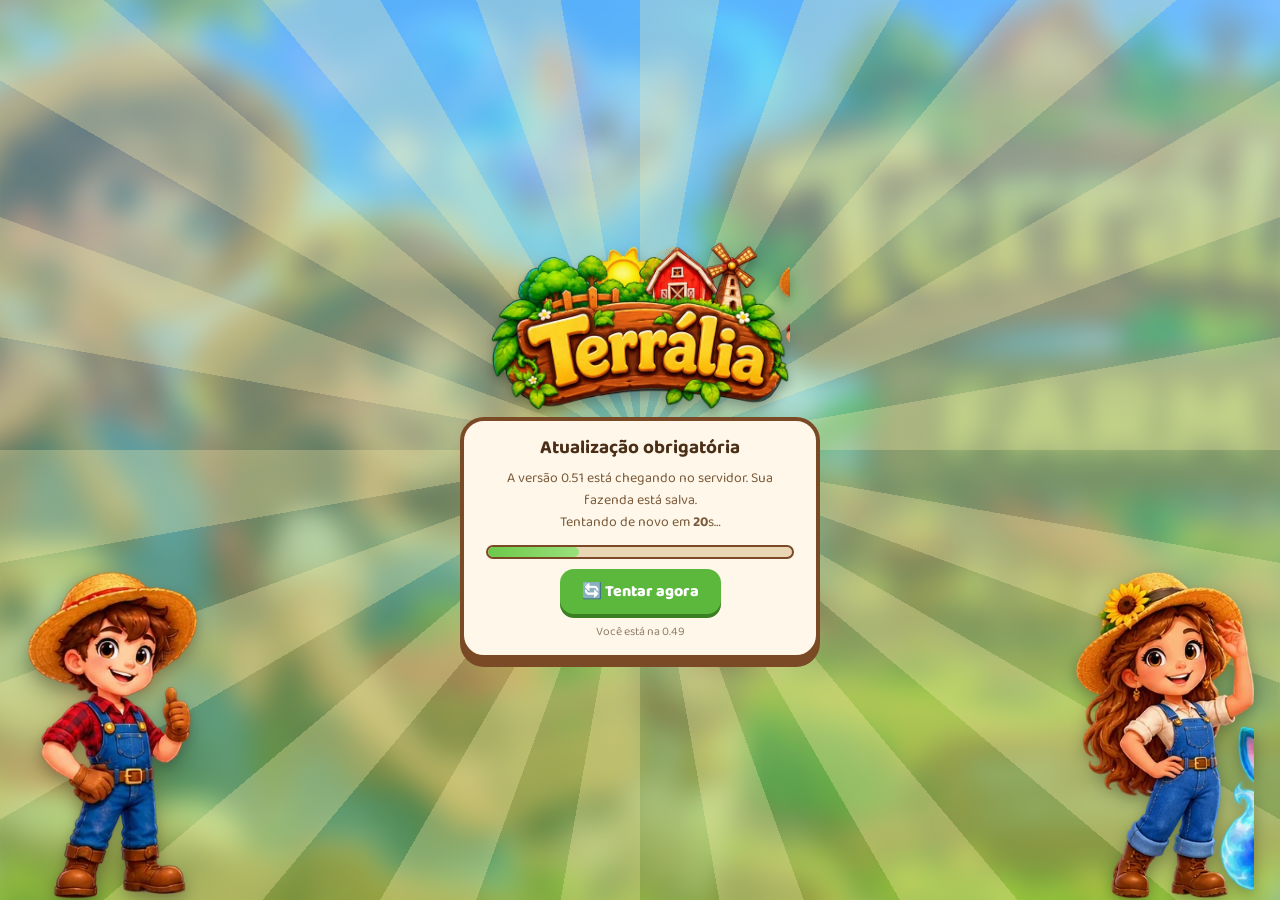
==== commit 1dd3d4b0: "Add files via upload" ====
--- a/index.html
+++ b/index.html
@@ -15,7 +15,7 @@
 <link rel="apple-touch-icon" href="assets/icones/apple-touch-icon.png">
 <link rel="preconnect" href="https://fonts.googleapis.com">
 <link href="https://fonts.googleapis.com/css2?family=Baloo+2:wght@500;600;700;800&display=swap" rel="stylesheet">
-<link rel="stylesheet" href="css/style.css?v=0.46">
+<link rel="stylesheet" href="css/style.css?v=0.51">
 </head>
 <body>
 <canvas id="cena"></canvas>
@@ -84,12 +84,14 @@
 <!-- Botões de canto -->
 <div class="cantos esq">
   <button class="gbtn" data-abrir="loja"><i data-icone="loja"></i><span>Loja</span></button>
+  <button class="gbtn" data-abrir="armazem"><i data-icone="caixa"></i><span>Armazém</span><b class="badge" id="badgeArmazem"></b></button>
   <button class="gbtn" data-abrir="animais"><i class="emo-gbtn">🐾</i><span>Animais</span><b class="badge" id="badgeAnimais"></b></button>
 </div>
 <div class="cantos dir">
   <span id="fpsTeste">-- fps</span>
-  <button class="gbtn" data-abrir="armazem"><i data-icone="caixa"></i><span>Armazém</span><b class="badge" id="badgeArmazem"></b></button>
+  <button class="gbtn" data-abrir="passe" id="btnPasse"><i><img class="ui-img" src="assets/ui/presente.webp" alt=""></i><span>Passe</span><b class="badge" id="badgePasse">!</b></button>
 </div>
+<button class="aba-chat" data-chat-abrir="1" aria-label="Chat"><span>💬</span><i>›</i><b class="badge" id="badgeChat"></b></button>
 
 <div class="dica-campo" id="dicaCampo"></div>
 <div class="missoes" id="missoes"></div>
@@ -104,7 +106,7 @@
 </div>
 <div class="maozinha" id="maozinha">👆</div>
 <div class="barra-edicao"><span>✏️ Modo edição · toque numa construção e arraste</span><button class="btn verde" data-ed="concluir">Concluir</button></div>
-<div class="ferr-edicao" id="ferrEdicao"><button data-ed="girar" title="Girar">⟳</button><button data-ed="ok" class="ok" title="Confirmar">✓</button><button data-ed="cancelar" class="nao" title="Cancelar">✕</button><button data-ed="vender" class="vend" title="Vender decoração">🗑</button></div>
+<div class="ferr-edicao" id="ferrEdicao"><button data-ed="girar" title="Girar">⟳</button><button data-ed="ok" class="ok" title="Confirmar">✓</button><button data-ed="cancelar" class="nao" title="Cancelar">✕</button><button data-ed="vender" class="vend" title="Vender decoração">🗑</button><button data-ed="guardar" class="guard" title="Guardar">📦</button></div>
 <div class="hotbar" id="hotbar" style="display:none"></div>
 <div class="seletor-sem" id="seletorSem"></div>
 <div class="pop-venda" id="popVenda"></div>
@@ -117,7 +119,7 @@
 <!-- Janelas -->
 <div class="fundo" id="fundo">
   <div class="janela">
-    <div class="jtopo"><h2 id="jtitulo"></h2><button class="fechar" data-acao="fechar">✕</button></div>
+    <div class="jtopo"><h2 id="jtitulo"></h2><span class="saldo-j" id="saldoJ"></span><button class="fechar" data-acao="fechar">✕</button></div>
     <div class="abas" id="jabas"></div>
     <div class="jcorpo" id="jcorpo"></div>
   </div>
@@ -129,7 +131,7 @@
 <script src="assets/lib/RoomEnvironment.js"></script>
 <script src="assets/lib/supabase.js"></script>
 <script src="js/icones.js"></script>
-<script src="js/audio.js?v=0.46"></script>
-<script src="js/game.js?v=0.46"></script>
+<script src="js/audio.js?v=0.51"></script>
+<script src="js/game.js?v=0.51"></script>
 </body>
 </html>
--- a/css/style.css
+++ b/css/style.css
@@ -879,7 +879,7 @@
 @media (max-height:420px){.nv-novos{display:none}.nv-sub{font-size:13px}}
 /* v0.44 — tamanho da interface, do texto e fonte (Configurações > Tela e texto) */
 .topo,.lateral,.cantos,.missoes,.barra-edicao{zoom:var(--esc-ui,1)}
-#jcorpo,#jtitulo,.chat{zoom:var(--esc-txt,1)}
+#jcorpo,#jtitulo{zoom:var(--esc-txt,1)}
 body.fonte-legivel,body.fonte-legivel button,body.fonte-legivel input{font-family:Verdana,Tahoma,'Segoe UI',sans-serif;letter-spacing:-.2px}
 body.fonte-simples,body.fonte-simples button,body.fonte-simples input{font-family:Arial,'Helvetica Neue',sans-serif}
 body.sem-fps #fpsTeste{display:none}
@@ -893,7 +893,7 @@
 #barraConstrucao{display:none!important}
 /* v0.44 — atualização obrigatória */
 #telaAtualiza{z-index:1000}
-#telaAtualiza [data-upd-tentar]{margin-top:12px;padding:10px 22px;border:0;border-radius:14px;background:#5cb83c;color:#fff;font:inherit;font-weight:800;font-size:16px;box-shadow:0 4px 0 #3a7f22;cursor:pointer}
+#telaAtualiza [data-upd-tentar],#telaAtualiza [data-upd-agora]{margin-top:12px;padding:10px 22px;border:0;border-radius:14px;background:#5cb83c;color:#fff;font:inherit;font-weight:800;font-size:16px;box-shadow:0 4px 0 #3a7f22;cursor:pointer}
 #telaAtualiza .upd-ver{display:block;margin-top:8px;opacity:.6;font-size:12px}
 /* v0.44 — tela de atualização bonita: logo, fazendeiros e raios */
 #telaAtualiza{flex-direction:column;overflow:hidden;background:linear-gradient(rgba(120,200,255,.35),rgba(150,220,110,.55)),url(../assets/img/capa.jpg) center/cover}
@@ -904,7 +904,7 @@
 #telaAtualiza .upd-dir{right:2vw;animation:updAceno 2.4s ease-in-out -1.2s infinite;transform-origin:bottom center}
 #telaAtualiza .upd-caixa{position:relative;padding:12px 22px 14px;width:min(360px,60vw)}
 #telaAtualiza .upd-caixa h3{margin:0 0 4px}
-#telaAtualiza [data-upd-tentar]{margin-top:10px}
+#telaAtualiza [data-upd-tentar],#telaAtualiza [data-upd-agora]{margin-top:10px}
 @keyframes updGira{to{transform:rotate(360deg)}}
 @keyframes updAceno{0%,100%{transform:rotate(-3deg) translateY(0)}50%{transform:rotate(3deg) translateY(-8px)}}
 @media (max-width:560px){#telaAtualiza .upd-boneco{height:46vh;opacity:.9}}
@@ -958,3 +958,82 @@
 .passe-dica{margin:4px 0 0}
 .passe-legenda{display:flex;gap:14px;font-size:12px;color:#6a4a2a;margin:0 0 4px 2px}
 .passe-legenda span:last-child{color:#b4600c}
+/* v0.47 — configurações: mesma altura em todas as abas; barrinhas de tamanho; texto do jogo */
+.janela.cfg{height:min(100%,470px)}
+.janela.cfg .jcorpo{flex:1;min-height:0;overflow-y:auto}
+.tela-linha .tela-val{color:#2f8a1c;font-size:13px;margin-left:4px}
+.tela-ctrl{display:flex;align-items:center;gap:10px;width:100%}
+.tela-ctrl input[type=range]{flex:1;min-width:120px}
+.tela-ctrl .botoes-cfg{flex:none;gap:4px}
+.tela-ctrl .botoes-cfg .btn{min-width:34px;padding:4px 8px}
+#toasts,.chat,#infoItem,.missoes .mis,.missoes .mis-topo,#barraVisita{zoom:var(--esc-jogo,1)}
+/* v0.48 — barra de baixo (Loja · Armazém · Animais), Passe à direita, Missões em botão quadrado, Chat como aba no canto */
+.missoes{gap:6px}
+.mis-ic{position:relative;width:62px;height:62px;border-radius:16px;border:3px solid var(--madeira);background:linear-gradient(#fff6e2,#f2dcb2);box-shadow:0 4px 0 var(--madeira);display:flex;flex-direction:column;align-items:center;justify-content:center;padding:2px;cursor:pointer}
+.mis-ic img{width:38px;height:38px;object-fit:contain}
+.mis-ic small{font-size:10.5px;font-weight:800;color:var(--texto);line-height:1}
+.mis-ic.aberto{background:linear-gradient(#ffe9a6,#f7c95a)}
+.mis-ic:active{transform:translateY(3px);box-shadow:0 1px 0 var(--madeira)}
+.mis-ic .badge.on{display:block}
+.mis-lista{display:flex;flex-direction:column;gap:6px}
+.aba-chat{position:fixed;left:0;top:50%;transform:translateY(-50%);z-index:11;width:34px;height:70px;border:3px solid var(--madeira);border-left:0;border-radius:0 16px 16px 0;background:linear-gradient(90deg,#f2dcb2,#fff6e2);box-shadow:3px 3px 0 rgba(90,55,25,.5);display:flex;flex-direction:column;align-items:center;justify-content:center;gap:0;padding:0;cursor:pointer;zoom:var(--esc-ui,1)}
+.aba-chat span{font-size:18px;line-height:1}
+.aba-chat i{font-style:normal;font-weight:900;font-size:20px;color:var(--madeira);line-height:1}
+.aba-chat .badge{top:-6px;right:-10px}
+#btnPasse.brilha{animation:passeBrilha 1.4s ease-in-out infinite}
+#badgePasse{background:#2fa52f}
+.badge.cheio{font-size:10px;padding:0 5px}
+body.visitando .aba-chat{display:none}
+/* v0.48 — menu da casinha dos pets */
+.menu-pet{position:fixed;z-index:60;display:none;flex-direction:column;gap:6px;width:200px;padding:10px;background:var(--creme);border:3px solid var(--madeira);border-radius:16px;box-shadow:0 5px 0 var(--madeira),0 10px 20px rgba(0,0,0,.3)}
+.menu-pet.on{display:flex;animation:infoEntra .16s ease-out}
+.menu-pet b{font-size:15px;color:var(--texto)}.menu-pet small{font-size:12px;color:#8a6a4a;margin-top:-4px}
+.menu-pet .btn{width:100%}
+/* v0.48 — animais: ciclo fome → produzindo → pronto */
+.ani-st{white-space:normal}
+.ciclo{display:flex;align-items:center;gap:3px;flex-wrap:nowrap;margin:2px 0}
+.ciclo i{font-style:normal;color:#b89870;font-weight:900}
+.ciclo .cc{font-size:11px;font-weight:700;padding:1px 6px;border-radius:10px;background:#efe3cc;color:#a08a6a;white-space:nowrap}
+.ciclo .cc b{font-size:12px}
+.ciclo .cc.fome.on{background:#ffe0d6;color:#c0392b}
+.ciclo .cc.prod.on{background:#fff2c2;color:#9a6a00}
+.ciclo .cc.pronto.on{background:#dff5d2;color:#2f8a1c}
+/* v0.48 — saldo de moedas na barra da janela, ao lado do X */
+.saldo-j{position:absolute;right:56px;top:50%;transform:translateY(-50%);display:flex;align-items:center;gap:4px;background:rgba(60,35,15,.55);border-radius:14px;padding:2px 10px 2px 3px;color:#fff;font-weight:800;font-size:15px}
+.saldo-j:empty{display:none}
+.saldo-j .ui-img{width:24px;height:24px}
+.janela.larga .saldo-j{right:48px}
+/* v0.48 — tela de nível em formato de janela */
+#telaNivel{background:rgba(30,18,4,.55)}
+#telaNivel.on{display:flex;align-items:center;justify-content:center}
+#telaNivel .nv-caixa{position:relative;z-index:4;width:min(520px,92vw);max-height:94vh;display:flex;flex-direction:column;align-items:center;background:radial-gradient(circle at 50% 40%,#fff3c4,#ffe08a 60%,#f7c95a);border:4px solid var(--madeira);border-radius:24px;box-shadow:0 8px 0 var(--madeira),0 16px 34px rgba(0,0,0,.35);padding:0 14px 12px;animation:nvCai .5s cubic-bezier(.2,1.6,.4,1);overflow:hidden}
+#telaNivel .nv-topo{width:calc(100% + 28px);background:linear-gradient(#c98a4f,#a8693a);border-bottom:3px solid var(--madeira);display:flex;justify-content:center;padding:4px 0 2px}
+#telaNivel .nv-topo img{height:min(13vh,58px);object-fit:contain;filter:drop-shadow(0 2px 3px rgba(0,0,0,.3))}
+#telaNivel .nv-meio{display:flex;align-items:flex-end;justify-content:center;width:100%;gap:4px}
+#telaNivel .nv-f1,#telaNivel .nv-f2{position:static;height:min(40vh,170px);animation:none;flex:none;filter:drop-shadow(0 4px 6px rgba(0,0,0,.25))}
+#telaNivel .nv-centro{position:static;transform:none;width:auto;flex:1;min-width:0;padding-top:6px;gap:3px}
+#telaNivel .nv-estrela{width:min(17vh,80px);height:min(17vh,80px)}
+#telaNivel .nv-estrela b{font-size:min(6.5vh,30px)}
+#telaNivel .nv-par{font-size:min(7vh,30px)}
+#telaNivel .nv-sub{font-size:13px;padding:2px 10px}
+#telaNivel .nv-premio{background:#fff;border:2px solid #2f8a1c;border-radius:12px;padding:2px 10px;font-weight:800;color:#2f6e1c;font-size:13px;display:flex;align-items:center;gap:4px}
+#telaNivel .nv-novos>span:first-child{color:#6b3a10;text-shadow:none}
+#telaNivel .btn.grande{margin-top:8px;min-width:200px}
+#telaNivel .nv-raios,#telaNivel .nv-logo{display:none}
+@media (max-height:420px){#telaNivel .nv-novos{display:flex}#telaNivel .nv-f1,#telaNivel .nv-f2{height:min(38vh,140px)}}
+@keyframes nvCaixa{from{transform:scale(.6);opacity:0}60%{transform:scale(1.04);opacity:1}to{transform:none}}
+#telaNivel .nv-caixa{animation:nvCaixa .45s ease-out}
+.aba-chat{z-index:8;top:60%}
+/* v0.49 — mesma imagem do item em todo lugar */
+img.it-mini{width:1.35em;height:1.35em;object-fit:contain;vertical-align:-.3em;display:inline-block}
+.ped-it img.it-mini{width:30px;height:30px}
+.bal3d img.it-mini,.balao img.it-mini{width:22px;height:22px}
+.sem .emo img.it-mini{width:26px;height:26px;vertical-align:middle}
+.tc-anel img.it-mini{width:28px;height:28px}
+/* v0.49 — botão do Passe um pouco menor (o nome cabe) e materiais com o próprio ícone */
+
+#btnPasse i{width:58%;height:58%}
+#btnPasse span{font-size:11.5px;margin-top:1px}
+.passe-card .pc-mat .mi{display:block;width:42px;height:42px}
+.passe-card .pc-mat .mi svg{width:100%;height:100%}
+.ferr-edicao .guard{background:linear-gradient(#7cc7ff,#3d8fd6)!important;color:#fff}
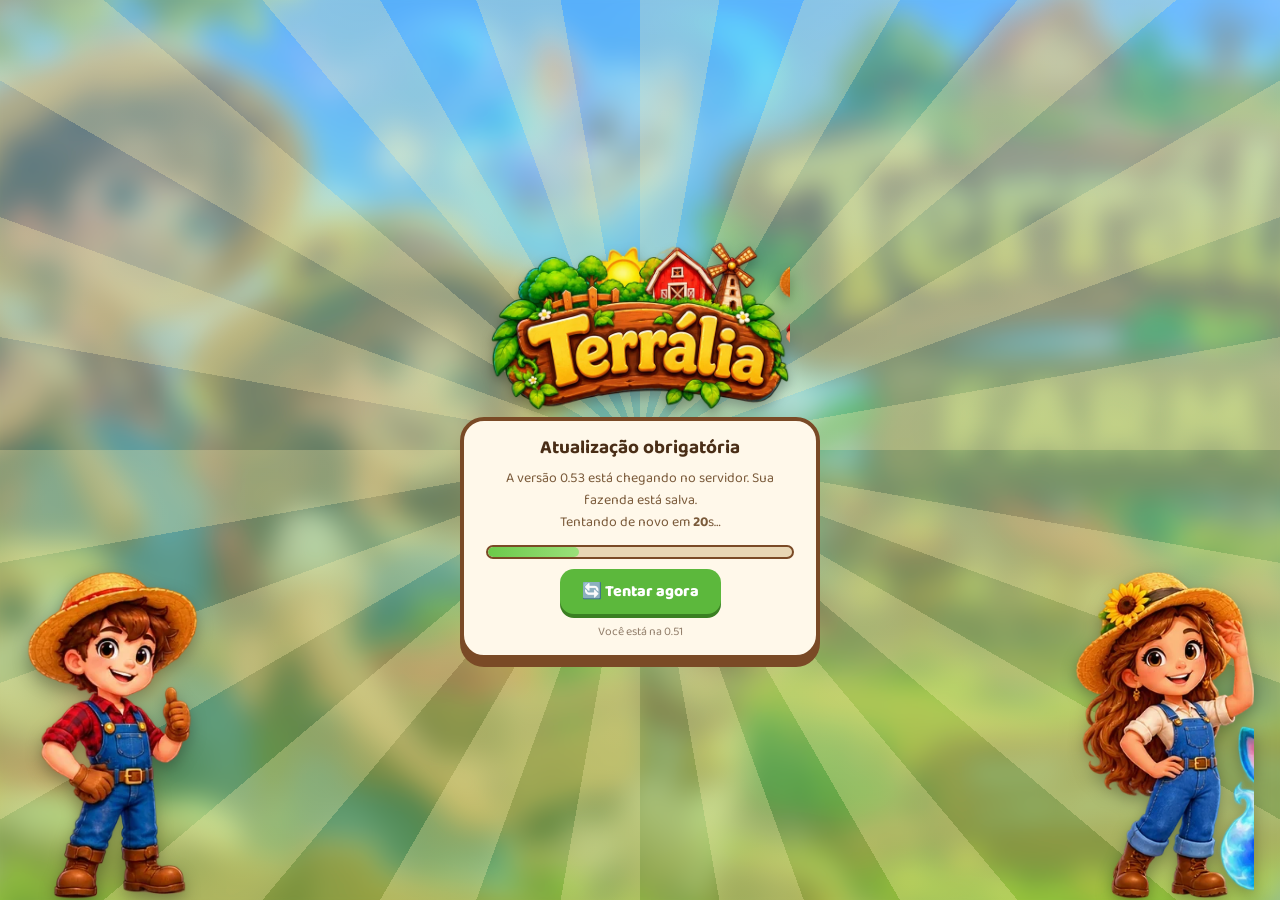
==== commit 5639c2bb: "Add files via upload" ====
--- a/index.html
+++ b/index.html
@@ -15,7 +15,7 @@
 <link rel="apple-touch-icon" href="assets/icones/apple-touch-icon.png">
 <link rel="preconnect" href="https://fonts.googleapis.com">
 <link href="https://fonts.googleapis.com/css2?family=Baloo+2:wght@500;600;700;800&display=swap" rel="stylesheet">
-<link rel="stylesheet" href="css/style.css?v=0.51">
+<link rel="stylesheet" href="css/style.css?v=0.53">
 </head>
 <body>
 <canvas id="cena"></canvas>
@@ -131,7 +131,7 @@
 <script src="assets/lib/RoomEnvironment.js"></script>
 <script src="assets/lib/supabase.js"></script>
 <script src="js/icones.js"></script>
-<script src="js/audio.js?v=0.51"></script>
-<script src="js/game.js?v=0.51"></script>
+<script src="js/audio.js?v=0.53"></script>
+<script src="js/game.js?v=0.53"></script>
 </body>
 </html>
--- a/css/style.css
+++ b/css/style.css
@@ -1037,3 +1037,12 @@
 .passe-card .pc-mat .mi{display:block;width:42px;height:42px}
 .passe-card .pc-mat .mi svg{width:100%;height:100%}
 .ferr-edicao .guard{background:linear-gradient(#7cc7ff,#3d8fd6)!important;color:#fff}
+/* v0.51 — raridade dos itens e prêmios de nível */
+.rar{display:inline-block;font-size:10px;font-weight:800;line-height:1;padding:3px 7px;border-radius:9px;vertical-align:middle;letter-spacing:.3px;text-transform:uppercase}
+.rar-comum{background:#e6e1d6;color:#6b6252}.rar-incomum{background:#d9f2cc;color:#2f7a1c}.rar-raro{background:#d4e8fb;color:#1f5f9e}
+.rar-epico{background:#eadbfb;color:#6b2fa6}.rar-lendario{background:linear-gradient(90deg,#ffe58a,#ffc94a);color:#7a4a00;box-shadow:0 0 0 1px #e0a52a inset}
+#infoItem .info-topo b{display:inline}
+#telaNivel .nv-premio{flex-direction:column;align-items:stretch;gap:2px;max-width:100%}
+#telaNivel .nv-premio>span:first-child{font-weight:800}
+#telaNivel .nv-pr{display:flex;align-items:center;gap:5px;font-size:12px;font-weight:700}
+#telaNivel .nv-pr img,#telaNivel .nv-pr .mi{width:20px;height:20px;flex:none}
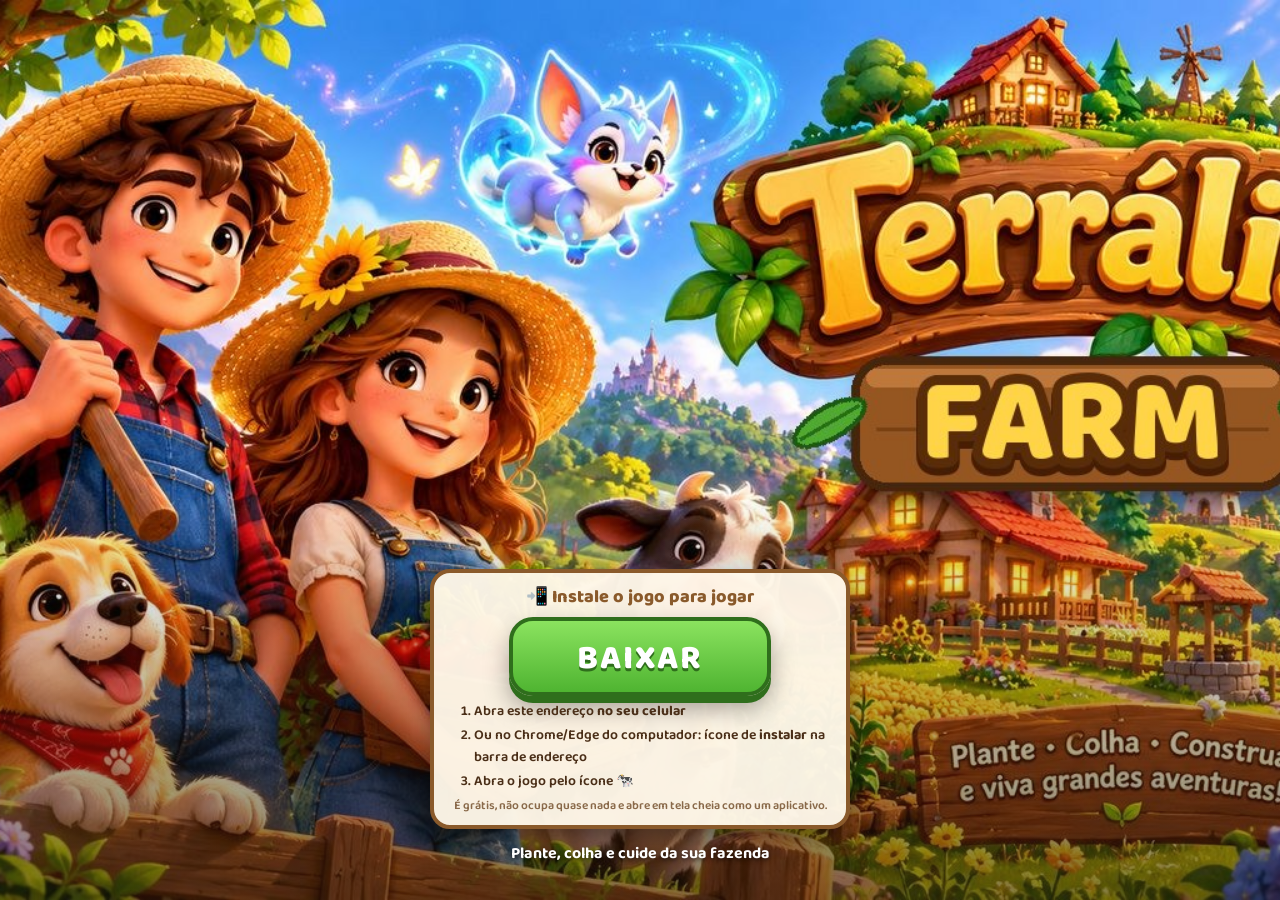
==== commit 2d4273bb: "Add files via upload" ====
--- a/index.html
+++ b/index.html
@@ -15,7 +15,7 @@
 <link rel="apple-touch-icon" href="assets/icones/apple-touch-icon.png">
 <link rel="preconnect" href="https://fonts.googleapis.com">
 <link href="https://fonts.googleapis.com/css2?family=Baloo+2:wght@500;600;700;800&display=swap" rel="stylesheet">
-<link rel="stylesheet" href="css/style.css?v=0.53">
+<link rel="stylesheet" href="css/style.css?v=0.54">
 </head>
 <body>
 <canvas id="cena"></canvas>
@@ -131,7 +131,7 @@
 <script src="assets/lib/RoomEnvironment.js"></script>
 <script src="assets/lib/supabase.js"></script>
 <script src="js/icones.js"></script>
-<script src="js/audio.js?v=0.53"></script>
-<script src="js/game.js?v=0.53"></script>
+<script src="js/audio.js?v=0.54"></script>
+<script src="js/game.js?v=0.54"></script>
 </body>
 </html>
--- a/css/style.css
+++ b/css/style.css
@@ -1046,3 +1046,87 @@
 #telaNivel .nv-premio>span:first-child{font-weight:800}
 #telaNivel .nv-pr{display:flex;align-items:center;gap:5px;font-size:12px;font-weight:700}
 #telaNivel .nv-pr img,#telaNivel .nv-pr .mi{width:20px;height:20px;flex:none}
+/* v0.53 — ilhas, porto e barco */
+#telaViagem{position:fixed;inset:0;z-index:900;display:none;flex-direction:column;align-items:center;justify-content:center;gap:6px;background:linear-gradient(#8fe3ff,#3cc7d6 55%,#2aa3c0);color:#fff;text-align:center}
+#telaViagem.on{display:flex;animation:viaEntra .35s ease-out}
+#telaViagem h3{font-size:26px;text-shadow:0 3px 0 rgba(0,0,0,.2);margin:0}
+#telaViagem p{font-size:16px;margin:0;opacity:.95}
+#telaViagem .via-mar{position:relative;width:min(420px,80vw);height:120px;overflow:hidden}
+#telaViagem .via-barco{position:absolute;bottom:26px;left:-60px;font-size:64px;animation:viaBarco 2.6s ease-in-out forwards,viaBalanca 1s ease-in-out infinite}
+#telaViagem .via-onda{position:absolute;left:0;right:0;bottom:0;height:34px;background:repeating-radial-gradient(circle at 20px 0,rgba(255,255,255,.55) 0 10px,transparent 11px 20px);background-size:40px 34px;animation:viaOnda 1.2s linear infinite}
+@keyframes viaBarco{to{left:calc(100% + 10px)}}
+@keyframes viaBalanca{50%{transform:rotate(-6deg) translateY(-4px)}}
+@keyframes viaOnda{to{background-position:-40px 0}}
+@keyframes viaEntra{from{opacity:0}}
+.porto-viagem{display:flex;align-items:center;gap:12px;background:linear-gradient(#e6fbff,#c4f0f7);border:3px solid #7fd3e0;border-radius:18px;padding:10px 14px;margin-bottom:10px}
+.porto-viagem .pv-ic{font-size:40px}
+.porto-viagem .pv-txt{flex:1;min-width:0}
+.porto-viagem b{display:block;font-size:17px;color:#1f5f7a}
+.porto-viagem small{font-size:12px;color:#3d7a8a;line-height:1.3;display:block}
+.secao-titulo{font-weight:800;color:var(--texto);margin:4px 2px 6px;font-size:15px}
+.barco-caixas{display:grid;grid-template-columns:repeat(3,1fr);gap:10px}
+.barco-caixas .bx{position:relative;background:#fff6e2;border:3px solid #d9b98a;border-radius:16px;padding:22px 8px 10px;display:flex;flex-direction:column;align-items:center;gap:4px;text-align:center}
+.barco-caixas .bx.feito{background:#e3f6d8;border-color:#8ccf6a}
+.barco-caixas .bx-n{position:absolute;top:-11px;left:50%;transform:translateX(-50%);background:#a8743f;color:#fff;font-weight:800;font-size:11px;border-radius:10px;padding:2px 10px}
+.barco-caixas .bx-ic{width:48px;height:48px;display:flex;align-items:center;justify-content:center;font-size:36px}
+.barco-caixas .bx-ic img{width:48px;height:48px;object-fit:contain}
+.barco-caixas b{font-size:13px;line-height:1.15}
+.barco-caixas small.tem{color:#2f8a1c}.barco-caixas small.falta{color:#c0392b}
+.barco-premio{margin-top:10px;display:flex;align-items:center;gap:6px;flex-wrap:wrap;font-size:14px;color:var(--texto)}
+.barco-premio .btn{margin-left:auto}
+.so-ilha{display:block;color:#1f8aa0;font-weight:700;font-size:11px}
+/* v0.53 — novidades da atualização */
+.nov-bloco{background:linear-gradient(#fffaf0,#fff1d6);border:3px solid #e8c98f;border-radius:18px;padding:10px 14px 12px;margin-bottom:10px}
+.nov-cab{display:flex;align-items:center;gap:10px;flex-wrap:wrap;margin-bottom:4px}
+.nov-cab b{font-size:18px;color:#7a4a1c}
+.nov-v{background:#4fa83d;color:#fff;font-weight:800;font-size:11px;border-radius:10px;padding:2px 9px}
+.nov-lista{margin:4px 0 10px;padding-left:4px;list-style:none;display:grid;gap:5px}
+.nov-lista li{font-size:14px;line-height:1.3;color:var(--texto)}
+.nov-trava{font-weight:700;color:#a0522d;font-size:14px}
+.nov-rodape{display:flex;justify-content:flex-end}
+.rede-pesca{display:flex;align-items:center;gap:12px;background:linear-gradient(#eefcf4,#d3f3e1);border:3px solid #8fd6ad;border-radius:18px;padding:8px 14px;margin-bottom:10px}
+.rede-pesca .pv-ic{font-size:34px}.rede-pesca .pv-txt{flex:1;min-width:0}.rede-pesca b{display:block;font-size:16px;color:#1f6a45}.rede-pesca small{font-size:12px;color:#3d7a5a;display:block}
+.selo-especial{background:linear-gradient(#ffe27a,#f5b82e);color:#6b4100;font-size:11px;border-radius:10px;padding:2px 8px;margin-left:6px;vertical-align:middle}
+.barco-caixas .bx.raro{background:linear-gradient(#fff8d6,#ffe9a8);border-color:#f2b93a}
+.barco-caixas .bx.raro .bx-n{background:#e0a020}
+/* v0.53 — ganhos subindo (moedas e XP) e % do nível */
+.pop-ganho{position:fixed;z-index:990;transform:translate(-50%,0);pointer-events:none;font-weight:800;font-size:16px;padding:3px 10px;border-radius:14px;white-space:nowrap;
+  display:flex;align-items:center;gap:4px;box-shadow:0 3px 8px rgba(0,0,0,.22);animation:popSobe 1.5s ease-out forwards}
+.pop-ganho.ouro{background:linear-gradient(#fff3b0,#ffd23a);color:#7a4a00;border:2px solid #e0a020}
+.pop-ganho.xp{background:linear-gradient(#d6f0ff,#7cc6ff);color:#0d4a80;border:2px solid #3a9ae0}
+.pop-ganho .pg-moeda{width:16px;height:16px;border-radius:50%;background:radial-gradient(circle at 35% 35%,#fff6b0,#f5b82e 55%,#c98a10);border:1.5px solid #a86a00;display:inline-block}
+@keyframes popSobe{0%{opacity:0;transform:translate(-50%,40px) scale(.7)}15%{opacity:1;transform:translate(-50%,30px) scale(1.08)}75%{opacity:1}100%{opacity:0;transform:translate(-50%,-4px) scale(.9)}}
+.xp-pct{margin-left:4px;background:#3a9ae0;color:#fff;border-radius:8px;padding:0 6px;font-size:.9em}
+.xp-info{color:#1f6fb8;font-weight:700}
+.porto-viagem.trava{filter:grayscale(.6);opacity:.8}
+/* v0.53 — ajudante de dicas */
+#dicaAjuda{position:fixed;left:50%;bottom:calc(96px + var(--safe-b,0px));transform:translate(-50%,20px);z-index:60;max-width:min(560px,78vw);display:flex;align-items:center;gap:10px;
+  background:#fffbea;border:3px solid #f2c94c;border-radius:18px;padding:8px 16px;font-size:15px;color:#5a3a10;box-shadow:0 6px 18px rgba(0,0,0,.22);opacity:0;pointer-events:none;transition:.35s}
+#dicaAjuda.on{opacity:1;transform:translate(-50%,0)}
+#dicaAjuda .da-ic{font-size:24px;animation:viaBalanca 1.2s ease-in-out infinite}
+/* v0.53 — caçada mágica */
+#btnCacada .emo-gbtn{font-size:26px}
+.cac-redes{font-size:28px;margin:6px 0 2px;display:flex;align-items:center;gap:4px}
+.cac-redes i{font-style:normal;filter:grayscale(1);opacity:.35}
+.cac-redes span{font-size:14px;color:var(--texto);margin-left:8px;font-weight:700}
+.album{display:grid;grid-template-columns:repeat(4,1fr);gap:8px}
+.alb{background:#f1ecdf;border:3px solid #d8cdb2;border-radius:14px;padding:8px 4px;text-align:center;display:flex;flex-direction:column;align-items:center}
+.alb.ok{background:linear-gradient(#f3fff0,#dcf5cf);border-color:#8fd06a}
+.alb-e{font-size:38px;position:relative;line-height:1.1}.alb-e i{position:absolute;top:-10px;right:-8px;font-size:18px;font-style:normal}
+.alb b{font-size:12px}.alb small{font-size:11px;color:#7a6a4a}
+#jogoCacada{position:fixed;inset:0;z-index:980;background:radial-gradient(ellipse at 50% 120%,#7ccf5a,#2f7a3a 55%,#1d4a2a);display:flex;flex-direction:column;user-select:none;touch-action:none}
+.cac-topo{display:flex;align-items:center;gap:12px;padding:8px 16px;color:#fff;font-size:18px;text-shadow:0 2px 0 rgba(0,0,0,.3)}
+.cac-tempo{flex:1;height:14px;background:rgba(0,0,0,.25);border-radius:8px;overflow:hidden}.cac-tempo i{display:block;height:100%;width:100%;background:linear-gradient(90deg,#ffd23a,#ff9a3a);border-radius:8px}
+.cac-n{background:#fff;color:#2f7a3a;border-radius:12px;padding:2px 12px;font-weight:800;min-width:30px;text-align:center}
+.cac-area{position:relative;flex:1;overflow:hidden}
+.cac-arv{position:absolute;opacity:.85;pointer-events:none;transform:translate(-50%,-50%)}
+.cac-bicho{position:absolute;left:0;top:0;margin:-32px 0 0 -32px;width:64px;height:64px;font-size:44px;line-height:64px;border:0;background:radial-gradient(circle,rgba(255,255,200,.55),transparent 65%);border-radius:50%;padding:0;cursor:pointer}
+.cac-bicho i{position:absolute;top:-4px;right:4px;font-size:20px;font-style:normal}
+.cac-bicho.pego{transition:.3s;opacity:0;filter:brightness(2)}
+.cac-rede{position:absolute;font-size:40px;transform:translate(-50%,-50%);animation:redePop .7s ease-out forwards;pointer-events:none}
+@keyframes redePop{from{transform:translate(-50%,-50%) scale(.3)}50%{transform:translate(-50%,-50%) scale(1.6)}to{transform:translate(-50%,-90%) scale(1);opacity:0}}
+.cac-dica{color:#fff;text-align:center;padding:6px;font-size:14px;opacity:.85}
+.cac-fim{position:absolute;inset:0;margin:auto;width:min(480px,86%);height:fit-content;background:#fffbea;border:4px solid #f2c94c;border-radius:20px;padding:14px 18px;text-align:center;color:#4a3a10}
+.cac-fim h3{margin:0 0 6px;font-size:20px}.cac-lista{font-size:26px;display:flex;flex-wrap:wrap;gap:10px;justify-content:center;margin:4px 0}
+.cac-lista span{font-size:18px;background:#fff;border-radius:12px;padding:2px 8px;border:2px solid #e8d79a}
+.cac-fim p{margin:5px 0;font-size:14px}.cac-ouro{font-weight:800;color:#b8860b}.cac-premio{font-weight:800;font-size:17px!important;color:#2f7a3a}
